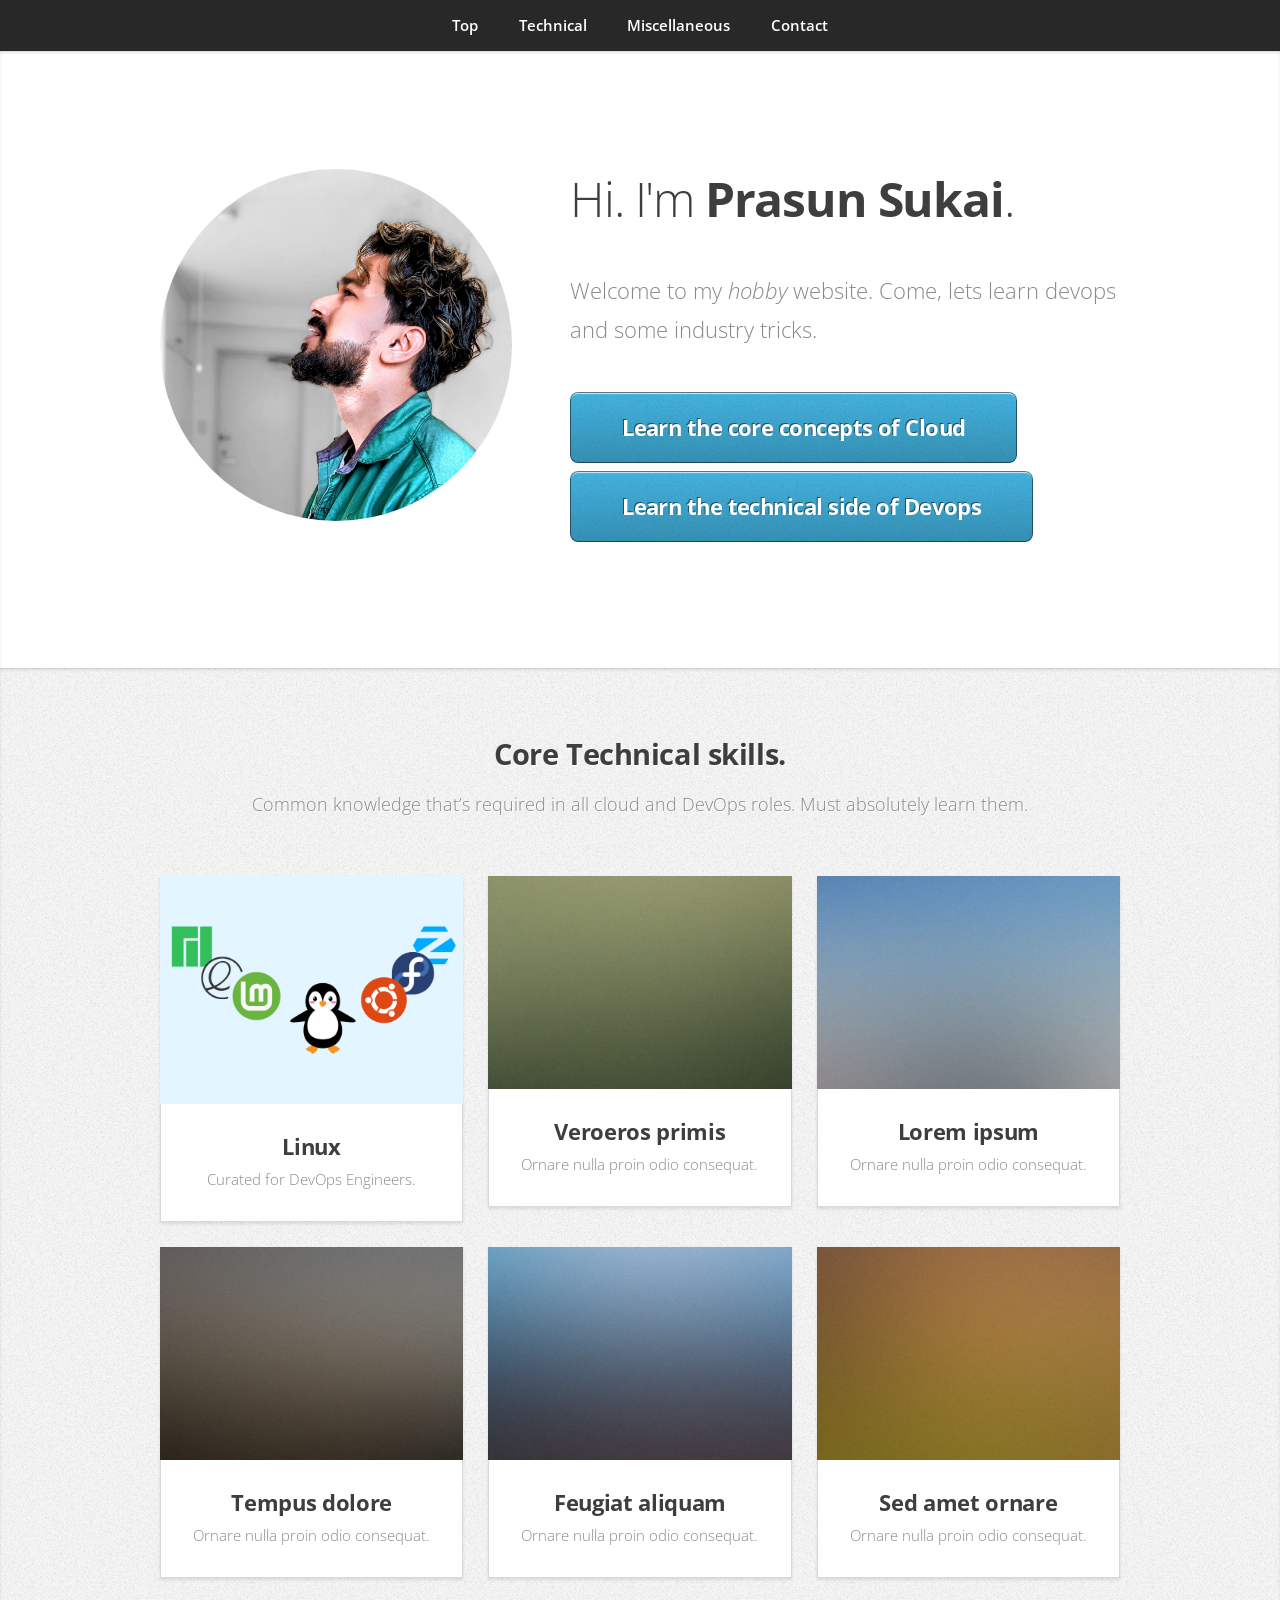
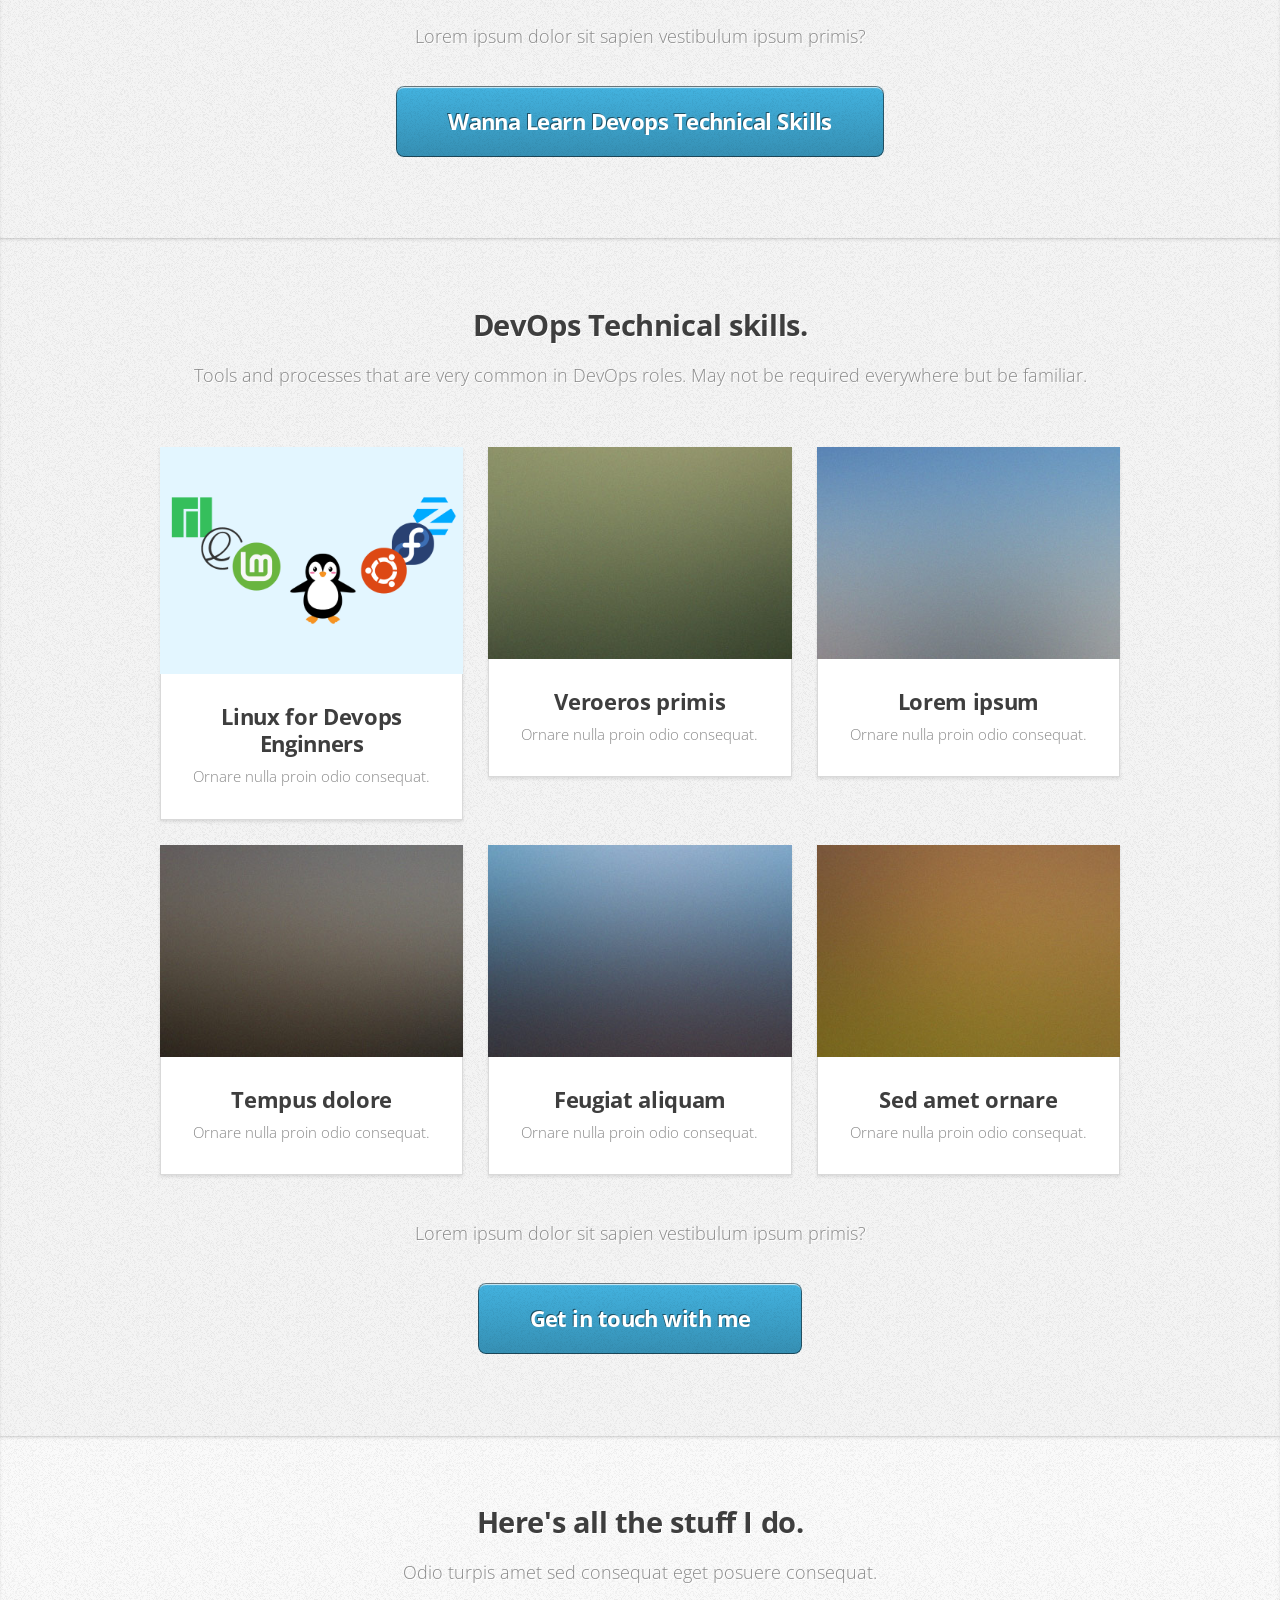
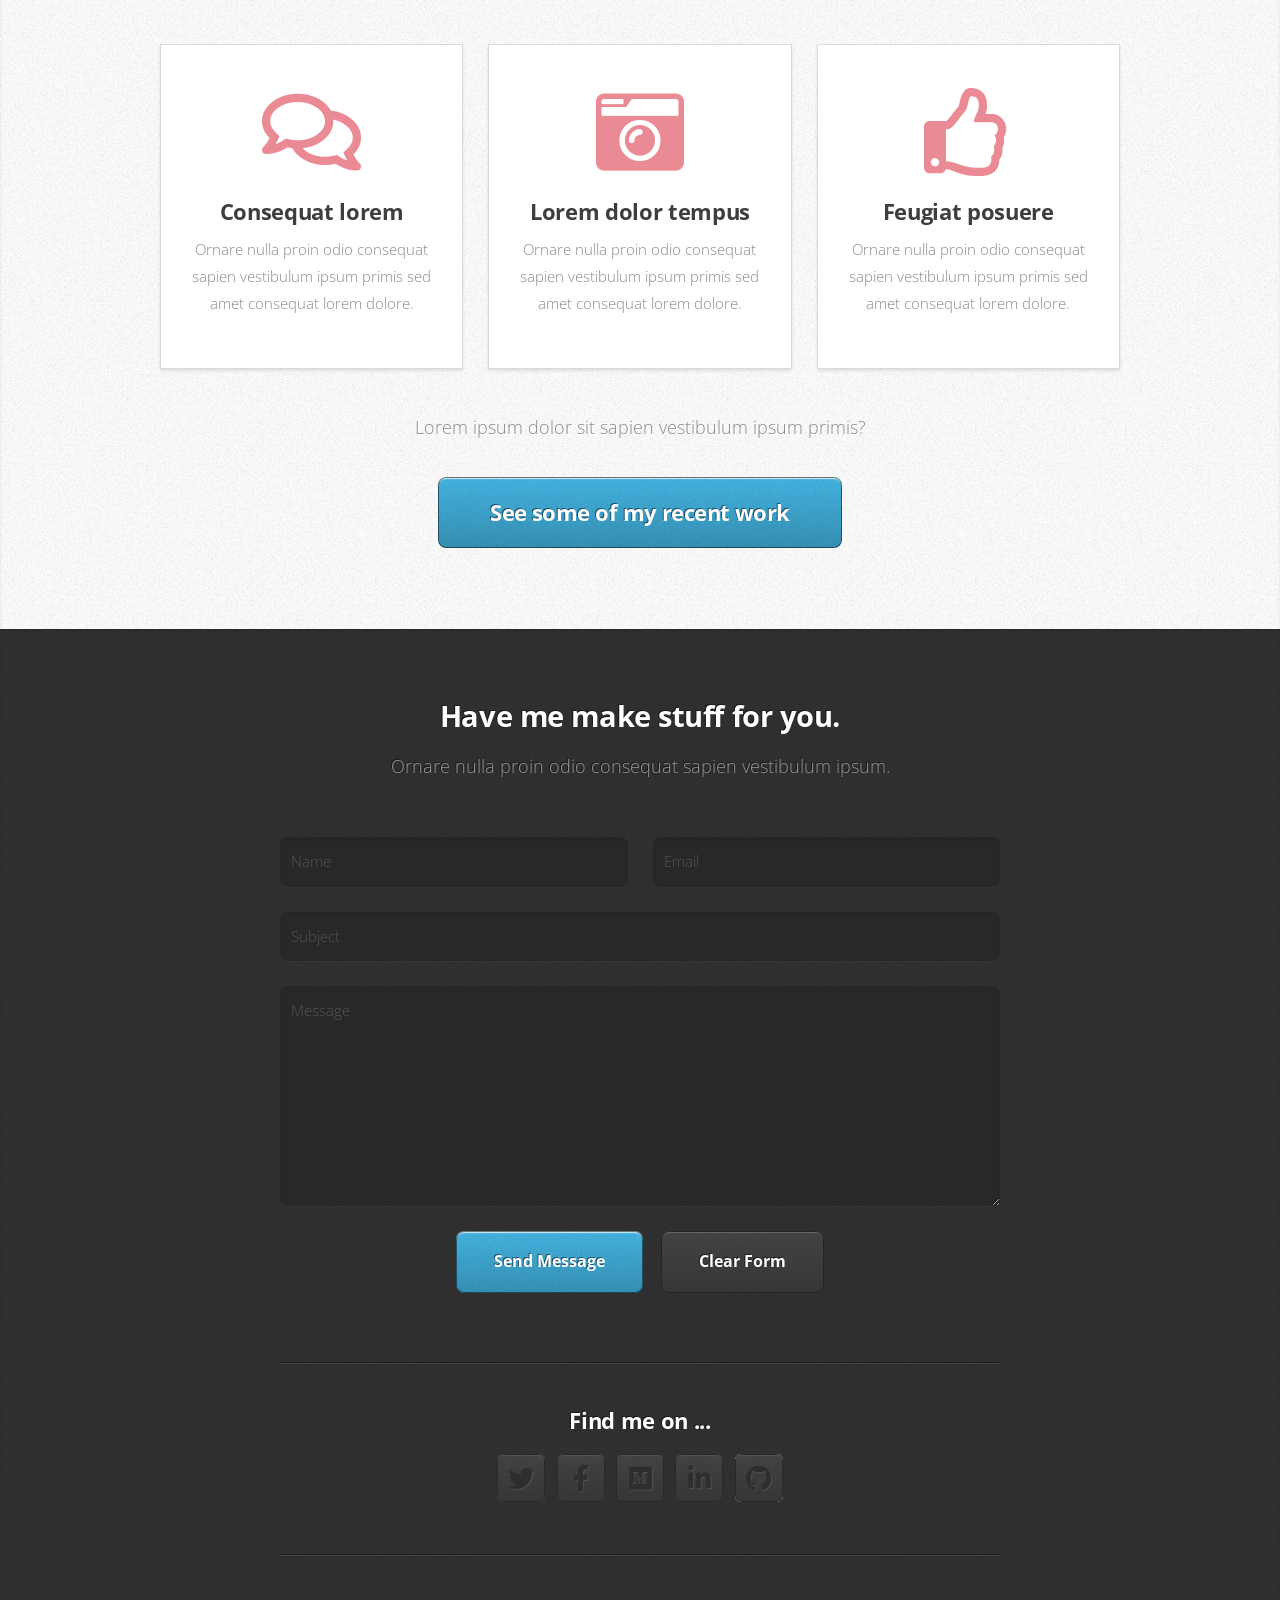
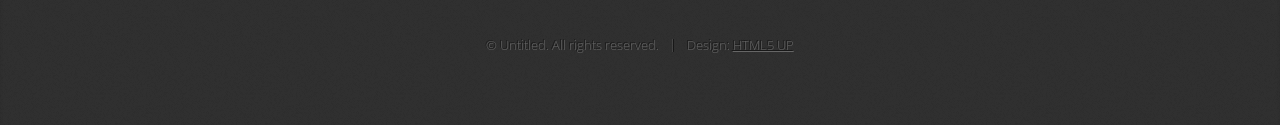
==== index.html @ 879fe2f7 "link" ====
<!DOCTYPE HTML>
<html>
	<head>
		<title>Mini Portfolio of Prasun</title>
		<meta charset="utf-8" />
		<meta name="viewport" content="width=device-width, initial-scale=1, user-scalable=no" />
		<link rel="stylesheet" href="assets/css/main.css" />
	</head>
	<body class="is-preload">

		<!-- Nav -->
			<nav id="nav">
				<ul class="container">
					<li><a href="#top">Top</a></li>
					<li><a href="#Core Concepts">Technical</a></li>
					<li><a href="#Miscellenous">Miscellaneous</a></li>
					<li><a href="#Contact">Contact</a></li>
				</ul>
			</nav>

		<!-- Home -->
			<article id="top" class="wrapper style1">
				<div class="container">
					<div class="row">
						<div class="col-4 col-5-large col-12-medium">
							<span class="image fit"><img src="./images/Prasun.jpeg" alt="" /></span>
						</div>
						<div class="col-8 col-7-large col-12-medium">
							<header>
								<h1>Hi. I'm <strong>Prasun Sukai</strong>.</h1>
							</header>
							<p>Welcome to my <i> hobby </i> website. Come, lets learn devops and some industry tricks. </p>
							<a href="#Core Concepts" class="button large scrolly">Learn the core concepts of Cloud</a>
							<a href="#Devops" class="button large scrolly">Learn the technical side of Devops</a>
						</div>
					</div>
				</div>
			</article>

		<!-- Core Concepts -->
			<article id="Core Concepts" class="wrapper style3">
				<div class="container">
					<header>
						<h2>Core Technical skills.</h2>
						<p>Common knowledge that’s required in all cloud and DevOps roles. Must absolutely learn them. </p>
					</header>
					<div class="row">
						<div class="col-4 col-6-medium col-12-small">
							<article class="box style2">
								<a href="#" class="image featured"><img src="images/linux.png" alt="" /></a>
								<h3><a href="linux1.html">Linux</a></h3>
								<p>Curated for DevOps Engineers.</p>
							</article>
						</div>
						<div class="col-4 col-6-medium col-12-small">
							<article class="box style2">
								<a href="#" class="image featured"><img src="images/pic02.jpg" alt="" /></a>
								<h3><a href="#">Veroeros primis</a></h3>
								<p>Ornare nulla proin odio consequat.</p>
							</article>
						</div>
						<div class="col-4 col-6-medium col-12-small">
							<article class="box style2">
								<a href="#" class="image featured"><img src="images/pic03.jpg" alt="" /></a>
								<h3><a href="#">Lorem ipsum</a></h3>
								<p>Ornare nulla proin odio consequat.</p>
							</article>
						</div>
						<div class="col-4 col-6-medium col-12-small">
							<article class="box style2">
								<a href="#" class="image featured"><img src="images/pic04.jpg" alt="" /></a>
								<h3><a href="#">Tempus dolore</a></h3>
								<p>Ornare nulla proin odio consequat.</p>
							</article>
						</div>
						<div class="col-4 col-6-medium col-12-small">
							<article class="box style2">
								<a href="#" class="image featured"><img src="images/pic05.jpg" alt="" /></a>
								<h3><a href="#">Feugiat aliquam</a></h3>
								<p>Ornare nulla proin odio consequat.</p>
							</article>
						</div>
						<div class="col-4 col-6-medium col-12-small">
							<article class="box style2">
								<a href="#" class="image featured"><img src="images/pic06.jpg" alt="" /></a>
								<h3><a href="#">Sed amet ornare</a></h3>
								<p>Ornare nulla proin odio consequat.</p>
							</article>
						</div>
					</div>
					<footer>
						<p>Lorem ipsum dolor sit sapien vestibulum ipsum primis?</p>
						<a href="#Devops" class="button large scrolly">Wanna Learn Devops Technical Skills</a>
					</footer>
				</div>
			</article>


		<!-- Devops -->
			<article id="Devops" class="wrapper style3">
				<div class="container">
					<header>
						<h2>DevOps Technical skills.</h2>
						<p>Tools and processes that are very common in DevOps roles. May not be required everywhere but be familiar.</p>
					</header>
					<div class="row">
						<div class="col-4 col-6-medium col-12-small">
							<article class="box style2">
								<a href="#" class="image featured"><img src="images/linux.png" alt="" /></a>
								<h3><a href="./linux.html">Linux for Devops Enginners</a></h3>
								<p>Ornare nulla proin odio consequat.</p>
							</article>
						</div>
						<div class="col-4 col-6-medium col-12-small">
							<article class="box style2">
								<a href="#" class="image featured"><img src="images/pic02.jpg" alt="" /></a>
								<h3><a href="#">Veroeros primis</a></h3>
								<p>Ornare nulla proin odio consequat.</p>
							</article>
						</div>
						<div class="col-4 col-6-medium col-12-small">
							<article class="box style2">
								<a href="#" class="image featured"><img src="images/pic03.jpg" alt="" /></a>
								<h3><a href="#">Lorem ipsum</a></h3>
								<p>Ornare nulla proin odio consequat.</p>
							</article>
						</div>
						<div class="col-4 col-6-medium col-12-small">
							<article class="box style2">
								<a href="#" class="image featured"><img src="images/pic04.jpg" alt="" /></a>
								<h3><a href="#">Tempus dolore</a></h3>
								<p>Ornare nulla proin odio consequat.</p>
							</article>
						</div>
						<div class="col-4 col-6-medium col-12-small">
							<article class="box style2">
								<a href="#" class="image featured"><img src="images/pic05.jpg" alt="" /></a>
								<h3><a href="#">Feugiat aliquam</a></h3>
								<p>Ornare nulla proin odio consequat.</p>
							</article>
						</div>
						<div class="col-4 col-6-medium col-12-small">
							<article class="box style2">
								<a href="#" class="image featured"><img src="images/pic06.jpg" alt="" /></a>
								<h3><a href="#">Sed amet ornare</a></h3>
								<p>Ornare nulla proin odio consequat.</p>
							</article>
						</div>
					</div>
					<footer>
						<p>Lorem ipsum dolor sit sapien vestibulum ipsum primis?</p>
						<a href="#contact" class="button large scrolly">Get in touch with me</a>
					</footer>
				</div>
			</article>


		<!-- Work -->
			<article id="work" class="wrapper style2">
				<div class="container">
					<header>
						<h2>Here's all the stuff I do.</h2>
						<p>Odio turpis amet sed consequat eget posuere consequat.</p>
					</header>
					<div class="row aln-center">
						<div class="col-4 col-6-medium col-12-small">
							<section class="box style1">
								<span class="icon featured fa-comments"></span>
								<h3>Consequat lorem</h3>
								<p>Ornare nulla proin odio consequat sapien vestibulum ipsum primis sed amet consequat lorem dolore.</p>
							</section>
						</div>
						<div class="col-4 col-6-medium col-12-small">
							<section class="box style1">
								<span class="icon solid featured fa-camera-retro"></span>
								<h3>Lorem dolor tempus</h3>
								<p>Ornare nulla proin odio consequat sapien vestibulum ipsum primis sed amet consequat lorem dolore.</p>
							</section>
						</div>
						<div class="col-4 col-6-medium col-12-small">
							<section class="box style1">
								<span class="icon featured fa-thumbs-up"></span>
								<h3>Feugiat posuere</h3>
								<p>Ornare nulla proin odio consequat sapien vestibulum ipsum primis sed amet consequat lorem dolore.</p>
							</section>
						</div>
					</div>
					<footer>
						<p>Lorem ipsum dolor sit sapien vestibulum ipsum primis?</p>
						<a href="#portfolio" class="button large scrolly">See some of my recent work</a>
					</footer>
				</div>
			</article>

		<!-- Contact -->
			<article id="contact" class="wrapper style4">
				<div class="container medium">
					<header>
						<h2>Have me make stuff for you.</h2>
						<p>Ornare nulla proin odio consequat sapien vestibulum ipsum.</p>
					</header>
					<div class="row">
						<div class="col-12">
							<form method="post" action="#">
								<div class="row">
									<div class="col-6 col-12-small">
										<input type="text" name="name" id="name" placeholder="Name" />
									</div>
									<div class="col-6 col-12-small">
										<input type="text" name="email" id="email" placeholder="Email" />
									</div>
									<div class="col-12">
										<input type="text" name="subject" id="subject" placeholder="Subject" />
									</div>
									<div class="col-12">
										<textarea name="message" id="message" placeholder="Message"></textarea>
									</div>
									<div class="col-12">
										<ul class="actions">
											<li><input type="submit" value="Send Message" /></li>
											<li><input type="reset" value="Clear Form" class="alt" /></li>
										</ul>
									</div>
								</div>
							</form>
						</div>
						<div class="col-12">
							<hr />
							<h3>Find me on ...</h3>
							<ul class="social">
								<li><a href="#" class="icon brands fa-twitter"><span class="label">Twitter</span></a></li>
								<li><a href="#" class="icon brands fa-facebook-f"><span class="label">Facebook</span></a></li>
								<li><a href="https://prasunsukai.medium.com/" class="icon brands fa-medium"><span class="label">Dribbble</span></a></li>
								<li><a href="https://www.linkedin.com/in/prasun-sukai/" class="icon brands fa-linkedin-in"><span class="label">LinkedIn</span></a></li>
								<li><a href="https://github.com/Prasunsk" class="icon brands fa-github"><span class="label">Github</span></a></li>
								<!--
								<li><a href="#" class="icon solid fa-rss"><span>RSS</span></a></li>
								<li><a href="#" class="icon brands fa-instagram"><span>Instagram</span></a></li>
								<li><a href="#" class="icon brands fa-foursquare"><span>Foursquare</span></a></li>
								<li><a href="#" class="icon brands fa-skype"><span>Skype</span></a></li>
								<li><a href="#" class="icon brands fa-soundcloud"><span>Soundcloud</span></a></li>
								<li><a href="#" class="icon brands fa-youtube"><span>YouTube</span></a></li>
								<li><a href="#" class="icon brands fa-blogger"><span>Blogger</span></a></li>
								<li><a href="#" class="icon brands fa-flickr"><span>Flickr</span></a></li>
								<li><a href="#" class="icon brands fa-vimeo"><span>Vimeo</span></a></li>
								-->
							</ul>
							<hr />
						</div>
					</div>
					<footer>
						<ul id="copyright">
							<li>&copy; Untitled. All rights reserved.</li><li>Design: <a href="http://html5up.net">HTML5 UP</a></li>
						</ul>
					</footer>
				</div>
			</article>

		<!-- Scripts -->
			<script src="assets/js/jquery.min.js"></script>
			<script src="assets/js/jquery.scrolly.min.js"></script>
			<script src="assets/js/browser.min.js"></script>
			<script src="assets/js/breakpoints.min.js"></script>
			<script src="assets/js/util.js"></script>
			<script src="assets/js/main.js"></script>

	</body>
</html>
---- assets/css/main.css ----
@import url("https://fonts.googleapis.com/css?family=Open+Sans:300,300italic,600,600italic,700");
@import url("fontawesome-all.min.css");

/*
	Miniport by HTML5 UP
	html5up.net | @ajlkn
	Free for personal and commercial use under the CCA 3.0 license (html5up.net/license)
*/

html, body, div, span, applet, object,
iframe, h1, h2, h3, h4, h5, h6, p, blockquote,
pre, a, abbr, acronym, address, big, cite,
code, del, dfn, em, img, ins, kbd, q, s, samp,
small, strike, strong, sub, sup, tt, var, b,
u, i, center, dl, dt, dd, ol, ul, li, fieldset,
form, label, legend, table, caption, tbody,
tfoot, thead, tr, th, td, article, aside,
canvas, details, embed, figure, figcaption,
footer, header, hgroup, menu, nav, output, ruby,
section, summary, time, mark, audio, video {
	margin: 0;
	padding: 0;
	border: 0;
	font-size: 100%;
	font: inherit;
	vertical-align: baseline;}

article, aside, details, figcaption, figure,
footer, header, hgroup, menu, nav, section {
	display: block;}

body {
	line-height: 1;
}

ol, ul {
	list-style: none;
}

blockquote, q {
	quotes: none;
}

	blockquote:before, blockquote:after, q:before, q:after {
		content: '';
		content: none;
	}

table {
	border-collapse: collapse;
	border-spacing: 0;
}

body {
	-webkit-text-size-adjust: none;
}

mark {
	background-color: transparent;
	color: inherit;
}

input::-moz-focus-inner {
	border: 0;
	padding: 0;
}

input, select, textarea {
	-moz-appearance: none;
	-webkit-appearance: none;
	-ms-appearance: none;
	appearance: none;
}

/* Basic */

	html {
		box-sizing: border-box;
	}

	*, *:before, *:after {
		box-sizing: inherit;
	}

	body {
		padding-top: 3.5em;
	}

		body.is-preload *, body.is-preload *:before, body.is-preload *:after {
			-moz-animation: none !important;
			-webkit-animation: none !important;
			-ms-animation: none !important;
			animation: none !important;
			-moz-transition: none !important;
			-webkit-transition: none !important;
			-ms-transition: none !important;
			transition: none !important;
		}

	body, input, textarea, select {
		font-family: 'Open Sans', sans-serif;
		line-height: 1.85em;
		color: #888;
		font-weight: 300;
		font-size: 13pt;
	}

	a {
		-moz-transition: color .2s ease-in-out;
		-webkit-transition: color .2s ease-in-out;
		-ms-transition: color .2s ease-in-out;
		transition: color .2s ease-in-out;
		color: #43B3E0;
		text-decoration: underline;
	}

		a:hover {
			color: #43bff0 !important;
		}

		a img {
			border: 0;
		}

	b, strong {
		font-weight: 600;
		color: #3e3e3e;
	}

	i, em {
		font-style: italic;
	}

	sub {
		position: relative;
		top: 0.5em;
		font-size: 0.8em;
	}

	sup {
		position: relative;
		top: -0.5em;
		font-size: 0.8em;
	}

	blockquote {
		border-left: solid 0.75em #eee;
		padding: 1em 0 1em 1.5em;
		font-style: italic;
	}

	h1, h2, h3, h4, h5, h6 {
		color: #3e3e3e;
		margin: 0 0 0.75em 0;
	}

	h1 a, h2 a, h3 a, h4 a, h5 a, h6 a {
		text-decoration: none;
		color: inherit;
	}

	h2, h3, h4, h5, h6 {
		font-weight: 700;
	}

	h1 {
		font-size: 3.25em;
		letter-spacing: -0.025em;
		font-weight: 300;
	}

		h1 strong {
			font-weight: 700;
		}

	h2 {
		font-size: 2em;
		letter-spacing: -0.015em;
	}

	h3 {
		font-size: 1.5em;
		letter-spacing: -0.015em;
	}

	em, i {
		font-style: italic;
	}

	br.clear {
		clear: both;
	}

	hr {
		border: 0;
		border-top: solid 1px #444;
		border-top-color: rgba(0, 0, 0, 0.35);
		box-shadow: 0px 1px 0px 0px rgba(255, 255, 255, 0.1);
		height: 1px;
		margin: 3em 0;
	}

	p, ul, ol, dl, table {
		margin-bottom: 2em;
	}

	header {
		margin: 0 0 3em 0;
	}

		header > p {
			font-size: 1.25em;
			margin: 0;
		}

	footer {
		margin: 3em 0 0 0;
	}

		footer > p {
			font-size: 1.25em;
		}

/* Container */

	.container {
		margin: 0 auto;
		max-width: calc(100% - 50px);
		width: 1200px;
	}

		.container.medium {
			width: 900px;
		}

		@media screen and (max-width: 1680px) {

			.container {
				width: 1200px;
			}

				.container.medium {
					width: 900px;
				}

		}

		@media screen and (max-width: 1280px) {

			.container {
				width: 960px;
			}

				.container.medium {
					width: 720px;
				}

		}

		@media screen and (max-width: 980px) {

			.container {
				width: 100%;
			}

				.container.medium {
					width: 75%;
				}

		}

		@media screen and (max-width: 736px) {

			.container {
				width: 100%;
				max-width: calc(100% - 30px);
			}

				.container.medium {
					width: 100%;
				}

		}

/* Row */

	.row {
		display: flex;
		flex-wrap: wrap;
		box-sizing: border-box;
		align-items: stretch;
	}

		.row > * {
			box-sizing: border-box;
		}

		.row.gtr-uniform > * > :last-child {
			margin-bottom: 0;
		}

		.row.aln-left {
			justify-content: flex-start;
		}

		.row.aln-center {
			justify-content: center;
		}

		.row.aln-right {
			justify-content: flex-end;
		}

		.row.aln-top {
			align-items: flex-start;
		}

		.row.aln-middle {
			align-items: center;
		}

		.row.aln-bottom {
			align-items: flex-end;
		}

		.row > .imp {
			order: -1;
		}

		.row > .col-1 {
			width: 8.33333%;
		}

		.row > .off-1 {
			margin-left: 8.33333%;
		}

		.row > .col-2 {
			width: 16.66667%;
		}

		.row > .off-2 {
			margin-left: 16.66667%;
		}

		.row > .col-3 {
			width: 25%;
		}

		.row > .off-3 {
			margin-left: 25%;
		}

		.row > .col-4 {
			width: 33.33333%;
		}

		.row > .off-4 {
			margin-left: 33.33333%;
		}

		.row > .col-5 {
			width: 41.66667%;
		}

		.row > .off-5 {
			margin-left: 41.66667%;
		}

		.row > .col-6 {
			width: 50%;
		}

		.row > .off-6 {
			margin-left: 50%;
		}

		.row > .col-7 {
			width: 58.33333%;
		}

		.row > .off-7 {
			margin-left: 58.33333%;
		}

		.row > .col-8 {
			width: 66.66667%;
		}

		.row > .off-8 {
			margin-left: 66.66667%;
		}

		.row > .col-9 {
			width: 75%;
		}

		.row > .off-9 {
			margin-left: 75%;
		}

		.row > .col-10 {
			width: 83.33333%;
		}

		.row > .off-10 {
			margin-left: 83.33333%;
		}

		.row > .col-11 {
			width: 91.66667%;
		}

		.row > .off-11 {
			margin-left: 91.66667%;
		}

		.row > .col-12 {
			width: 100%;
		}

		.row > .off-12 {
			margin-left: 100%;
		}

		.row.gtr-0 {
			margin-top: 0px;
			margin-left: 0px;
		}

			.row.gtr-0 > * {
				padding: 0px 0 0 0px;
			}

			.row.gtr-0.gtr-uniform {
				margin-top: 0px;
			}

				.row.gtr-0.gtr-uniform > * {
					padding-top: 0px;
				}

		.row.gtr-25 {
			margin-top: -6.25px;
			margin-left: -6.25px;
		}

			.row.gtr-25 > * {
				padding: 6.25px 0 0 6.25px;
			}

			.row.gtr-25.gtr-uniform {
				margin-top: -6.25px;
			}

				.row.gtr-25.gtr-uniform > * {
					padding-top: 6.25px;
				}

		.row.gtr-50 {
			margin-top: -12.5px;
			margin-left: -12.5px;
		}

			.row.gtr-50 > * {
				padding: 12.5px 0 0 12.5px;
			}

			.row.gtr-50.gtr-uniform {
				margin-top: -12.5px;
			}

				.row.gtr-50.gtr-uniform > * {
					padding-top: 12.5px;
				}

		.row {
			margin-top: -25px;
			margin-left: -25px;
		}

			.row > * {
				padding: 25px 0 0 25px;
			}

			.row.gtr-uniform {
				margin-top: -25px;
			}

				.row.gtr-uniform > * {
					padding-top: 25px;
				}

		.row.gtr-150 {
			margin-top: -37.5px;
			margin-left: -37.5px;
		}

			.row.gtr-150 > * {
				padding: 37.5px 0 0 37.5px;
			}

			.row.gtr-150.gtr-uniform {
				margin-top: -37.5px;
			}

				.row.gtr-150.gtr-uniform > * {
					padding-top: 37.5px;
				}

		.row.gtr-200 {
			margin-top: -50px;
			margin-left: -50px;
		}

			.row.gtr-200 > * {
				padding: 50px 0 0 50px;
			}

			.row.gtr-200.gtr-uniform {
				margin-top: -50px;
			}

				.row.gtr-200.gtr-uniform > * {
					padding-top: 50px;
				}

		@media screen and (max-width: 1680px) {

			.row {
				display: flex;
				flex-wrap: wrap;
				box-sizing: border-box;
				align-items: stretch;
			}

				.row > * {
					box-sizing: border-box;
				}

				.row.gtr-uniform > * > :last-child {
					margin-bottom: 0;
				}

				.row.aln-left {
					justify-content: flex-start;
				}

				.row.aln-center {
					justify-content: center;
				}

				.row.aln-right {
					justify-content: flex-end;
				}

				.row.aln-top {
					align-items: flex-start;
				}

				.row.aln-middle {
					align-items: center;
				}

				.row.aln-bottom {
					align-items: flex-end;
				}

				.row > .imp-xlarge {
					order: -1;
				}

				.row > .col-1-xlarge {
					width: 8.33333%;
				}

				.row > .off-1-xlarge {
					margin-left: 8.33333%;
				}

				.row > .col-2-xlarge {
					width: 16.66667%;
				}

				.row > .off-2-xlarge {
					margin-left: 16.66667%;
				}

				.row > .col-3-xlarge {
					width: 25%;
				}

				.row > .off-3-xlarge {
					margin-left: 25%;
				}

				.row > .col-4-xlarge {
					width: 33.33333%;
				}

				.row > .off-4-xlarge {
					margin-left: 33.33333%;
				}

				.row > .col-5-xlarge {
					width: 41.66667%;
				}

				.row > .off-5-xlarge {
					margin-left: 41.66667%;
				}

				.row > .col-6-xlarge {
					width: 50%;
				}

				.row > .off-6-xlarge {
					margin-left: 50%;
				}

				.row > .col-7-xlarge {
					width: 58.33333%;
				}

				.row > .off-7-xlarge {
					margin-left: 58.33333%;
				}

				.row > .col-8-xlarge {
					width: 66.66667%;
				}

				.row > .off-8-xlarge {
					margin-left: 66.66667%;
				}

				.row > .col-9-xlarge {
					width: 75%;
				}

				.row > .off-9-xlarge {
					margin-left: 75%;
				}

				.row > .col-10-xlarge {
					width: 83.33333%;
				}

				.row > .off-10-xlarge {
					margin-left: 83.33333%;
				}

				.row > .col-11-xlarge {
					width: 91.66667%;
				}

				.row > .off-11-xlarge {
					margin-left: 91.66667%;
				}

				.row > .col-12-xlarge {
					width: 100%;
				}

				.row > .off-12-xlarge {
					margin-left: 100%;
				}

				.row.gtr-0 {
					margin-top: 0px;
					margin-left: 0px;
				}

					.row.gtr-0 > * {
						padding: 0px 0 0 0px;
					}

					.row.gtr-0.gtr-uniform {
						margin-top: 0px;
					}

						.row.gtr-0.gtr-uniform > * {
							padding-top: 0px;
						}

				.row.gtr-25 {
					margin-top: -6.25px;
					margin-left: -6.25px;
				}

					.row.gtr-25 > * {
						padding: 6.25px 0 0 6.25px;
					}

					.row.gtr-25.gtr-uniform {
						margin-top: -6.25px;
					}

						.row.gtr-25.gtr-uniform > * {
							padding-top: 6.25px;
						}

				.row.gtr-50 {
					margin-top: -12.5px;
					margin-left: -12.5px;
				}

					.row.gtr-50 > * {
						padding: 12.5px 0 0 12.5px;
					}

					.row.gtr-50.gtr-uniform {
						margin-top: -12.5px;
					}

						.row.gtr-50.gtr-uniform > * {
							padding-top: 12.5px;
						}

				.row {
					margin-top: -25px;
					margin-left: -25px;
				}

					.row > * {
						padding: 25px 0 0 25px;
					}

					.row.gtr-uniform {
						margin-top: -25px;
					}

						.row.gtr-uniform > * {
							padding-top: 25px;
						}

				.row.gtr-150 {
					margin-top: -37.5px;
					margin-left: -37.5px;
				}

					.row.gtr-150 > * {
						padding: 37.5px 0 0 37.5px;
					}

					.row.gtr-150.gtr-uniform {
						margin-top: -37.5px;
					}

						.row.gtr-150.gtr-uniform > * {
							padding-top: 37.5px;
						}

				.row.gtr-200 {
					margin-top: -50px;
					margin-left: -50px;
				}

					.row.gtr-200 > * {
						padding: 50px 0 0 50px;
					}

					.row.gtr-200.gtr-uniform {
						margin-top: -50px;
					}

						.row.gtr-200.gtr-uniform > * {
							padding-top: 50px;
						}

		}

		@media screen and (max-width: 1280px) {

			.row {
				display: flex;
				flex-wrap: wrap;
				box-sizing: border-box;
				align-items: stretch;
			}

				.row > * {
					box-sizing: border-box;
				}

				.row.gtr-uniform > * > :last-child {
					margin-bottom: 0;
				}

				.row.aln-left {
					justify-content: flex-start;
				}

				.row.aln-center {
					justify-content: center;
				}

				.row.aln-right {
					justify-content: flex-end;
				}

				.row.aln-top {
					align-items: flex-start;
				}

				.row.aln-middle {
					align-items: center;
				}

				.row.aln-bottom {
					align-items: flex-end;
				}

				.row > .imp-large {
					order: -1;
				}

				.row > .col-1-large {
					width: 8.33333%;
				}

				.row > .off-1-large {
					margin-left: 8.33333%;
				}

				.row > .col-2-large {
					width: 16.66667%;
				}

				.row > .off-2-large {
					margin-left: 16.66667%;
				}

				.row > .col-3-large {
					width: 25%;
				}

				.row > .off-3-large {
					margin-left: 25%;
				}

				.row > .col-4-large {
					width: 33.33333%;
				}

				.row > .off-4-large {
					margin-left: 33.33333%;
				}

				.row > .col-5-large {
					width: 41.66667%;
				}

				.row > .off-5-large {
					margin-left: 41.66667%;
				}

				.row > .col-6-large {
					width: 50%;
				}

				.row > .off-6-large {
					margin-left: 50%;
				}

				.row > .col-7-large {
					width: 58.33333%;
				}

				.row > .off-7-large {
					margin-left: 58.33333%;
				}

				.row > .col-8-large {
					width: 66.66667%;
				}

				.row > .off-8-large {
					margin-left: 66.66667%;
				}

				.row > .col-9-large {
					width: 75%;
				}

				.row > .off-9-large {
					margin-left: 75%;
				}

				.row > .col-10-large {
					width: 83.33333%;
				}

				.row > .off-10-large {
					margin-left: 83.33333%;
				}

				.row > .col-11-large {
					width: 91.66667%;
				}

				.row > .off-11-large {
					margin-left: 91.66667%;
				}

				.row > .col-12-large {
					width: 100%;
				}

				.row > .off-12-large {
					margin-left: 100%;
				}

				.row.gtr-0 {
					margin-top: 0px;
					margin-left: 0px;
				}

					.row.gtr-0 > * {
						padding: 0px 0 0 0px;
					}

					.row.gtr-0.gtr-uniform {
						margin-top: 0px;
					}

						.row.gtr-0.gtr-uniform > * {
							padding-top: 0px;
						}

				.row.gtr-25 {
					margin-top: -6.25px;
					margin-left: -6.25px;
				}

					.row.gtr-25 > * {
						padding: 6.25px 0 0 6.25px;
					}

					.row.gtr-25.gtr-uniform {
						margin-top: -6.25px;
					}

						.row.gtr-25.gtr-uniform > * {
							padding-top: 6.25px;
						}

				.row.gtr-50 {
					margin-top: -12.5px;
					margin-left: -12.5px;
				}

					.row.gtr-50 > * {
						padding: 12.5px 0 0 12.5px;
					}

					.row.gtr-50.gtr-uniform {
						margin-top: -12.5px;
					}

						.row.gtr-50.gtr-uniform > * {
							padding-top: 12.5px;
						}

				.row {
					margin-top: -25px;
					margin-left: -25px;
				}

					.row > * {
						padding: 25px 0 0 25px;
					}

					.row.gtr-uniform {
						margin-top: -25px;
					}

						.row.gtr-uniform > * {
							padding-top: 25px;
						}

				.row.gtr-150 {
					margin-top: -37.5px;
					margin-left: -37.5px;
				}

					.row.gtr-150 > * {
						padding: 37.5px 0 0 37.5px;
					}

					.row.gtr-150.gtr-uniform {
						margin-top: -37.5px;
					}

						.row.gtr-150.gtr-uniform > * {
							padding-top: 37.5px;
						}

				.row.gtr-200 {
					margin-top: -50px;
					margin-left: -50px;
				}

					.row.gtr-200 > * {
						padding: 50px 0 0 50px;
					}

					.row.gtr-200.gtr-uniform {
						margin-top: -50px;
					}

						.row.gtr-200.gtr-uniform > * {
							padding-top: 50px;
						}

		}

		@media screen and (max-width: 980px) {

			.row {
				display: flex;
				flex-wrap: wrap;
				box-sizing: border-box;
				align-items: stretch;
			}

				.row > * {
					box-sizing: border-box;
				}

				.row.gtr-uniform > * > :last-child {
					margin-bottom: 0;
				}

				.row.aln-left {
					justify-content: flex-start;
				}

				.row.aln-center {
					justify-content: center;
				}

				.row.aln-right {
					justify-content: flex-end;
				}

				.row.aln-top {
					align-items: flex-start;
				}

				.row.aln-middle {
					align-items: center;
				}

				.row.aln-bottom {
					align-items: flex-end;
				}

				.row > .imp-medium {
					order: -1;
				}

				.row > .col-1-medium {
					width: 8.33333%;
				}

				.row > .off-1-medium {
					margin-left: 8.33333%;
				}

				.row > .col-2-medium {
					width: 16.66667%;
				}

				.row > .off-2-medium {
					margin-left: 16.66667%;
				}

				.row > .col-3-medium {
					width: 25%;
				}

				.row > .off-3-medium {
					margin-left: 25%;
				}

				.row > .col-4-medium {
					width: 33.33333%;
				}

				.row > .off-4-medium {
					margin-left: 33.33333%;
				}

				.row > .col-5-medium {
					width: 41.66667%;
				}

				.row > .off-5-medium {
					margin-left: 41.66667%;
				}

				.row > .col-6-medium {
					width: 50%;
				}

				.row > .off-6-medium {
					margin-left: 50%;
				}

				.row > .col-7-medium {
					width: 58.33333%;
				}

				.row > .off-7-medium {
					margin-left: 58.33333%;
				}

				.row > .col-8-medium {
					width: 66.66667%;
				}

				.row > .off-8-medium {
					margin-left: 66.66667%;
				}

				.row > .col-9-medium {
					width: 75%;
				}

				.row > .off-9-medium {
					margin-left: 75%;
				}

				.row > .col-10-medium {
					width: 83.33333%;
				}

				.row > .off-10-medium {
					margin-left: 83.33333%;
				}

				.row > .col-11-medium {
					width: 91.66667%;
				}

				.row > .off-11-medium {
					margin-left: 91.66667%;
				}

				.row > .col-12-medium {
					width: 100%;
				}

				.row > .off-12-medium {
					margin-left: 100%;
				}

				.row.gtr-0 {
					margin-top: 0px;
					margin-left: 0px;
				}

					.row.gtr-0 > * {
						padding: 0px 0 0 0px;
					}

					.row.gtr-0.gtr-uniform {
						margin-top: 0px;
					}

						.row.gtr-0.gtr-uniform > * {
							padding-top: 0px;
						}

				.row.gtr-25 {
					margin-top: -6.25px;
					margin-left: -6.25px;
				}

					.row.gtr-25 > * {
						padding: 6.25px 0 0 6.25px;
					}

					.row.gtr-25.gtr-uniform {
						margin-top: -6.25px;
					}

						.row.gtr-25.gtr-uniform > * {
							padding-top: 6.25px;
						}

				.row.gtr-50 {
					margin-top: -12.5px;
					margin-left: -12.5px;
				}

					.row.gtr-50 > * {
						padding: 12.5px 0 0 12.5px;
					}

					.row.gtr-50.gtr-uniform {
						margin-top: -12.5px;
					}

						.row.gtr-50.gtr-uniform > * {
							padding-top: 12.5px;
						}

				.row {
					margin-top: -25px;
					margin-left: -25px;
				}

					.row > * {
						padding: 25px 0 0 25px;
					}

					.row.gtr-uniform {
						margin-top: -25px;
					}

						.row.gtr-uniform > * {
							padding-top: 25px;
						}

				.row.gtr-150 {
					margin-top: -37.5px;
					margin-left: -37.5px;
				}

					.row.gtr-150 > * {
						padding: 37.5px 0 0 37.5px;
					}

					.row.gtr-150.gtr-uniform {
						margin-top: -37.5px;
					}

						.row.gtr-150.gtr-uniform > * {
							padding-top: 37.5px;
						}

				.row.gtr-200 {
					margin-top: -50px;
					margin-left: -50px;
				}

					.row.gtr-200 > * {
						padding: 50px 0 0 50px;
					}

					.row.gtr-200.gtr-uniform {
						margin-top: -50px;
					}

						.row.gtr-200.gtr-uniform > * {
							padding-top: 50px;
						}

		}

		@media screen and (max-width: 736px) {

			.row {
				display: flex;
				flex-wrap: wrap;
				box-sizing: border-box;
				align-items: stretch;
			}

				.row > * {
					box-sizing: border-box;
				}

				.row.gtr-uniform > * > :last-child {
					margin-bottom: 0;
				}

				.row.aln-left {
					justify-content: flex-start;
				}

				.row.aln-center {
					justify-content: center;
				}

				.row.aln-right {
					justify-content: flex-end;
				}

				.row.aln-top {
					align-items: flex-start;
				}

				.row.aln-middle {
					align-items: center;
				}

				.row.aln-bottom {
					align-items: flex-end;
				}

				.row > .imp-small {
					order: -1;
				}

				.row > .col-1-small {
					width: 8.33333%;
				}

				.row > .off-1-small {
					margin-left: 8.33333%;
				}

				.row > .col-2-small {
					width: 16.66667%;
				}

				.row > .off-2-small {
					margin-left: 16.66667%;
				}

				.row > .col-3-small {
					width: 25%;
				}

				.row > .off-3-small {
					margin-left: 25%;
				}

				.row > .col-4-small {
					width: 33.33333%;
				}

				.row > .off-4-small {
					margin-left: 33.33333%;
				}

				.row > .col-5-small {
					width: 41.66667%;
				}

				.row > .off-5-small {
					margin-left: 41.66667%;
				}

				.row > .col-6-small {
					width: 50%;
				}

				.row > .off-6-small {
					margin-left: 50%;
				}

				.row > .col-7-small {
					width: 58.33333%;
				}

				.row > .off-7-small {
					margin-left: 58.33333%;
				}

				.row > .col-8-small {
					width: 66.66667%;
				}

				.row > .off-8-small {
					margin-left: 66.66667%;
				}

				.row > .col-9-small {
					width: 75%;
				}

				.row > .off-9-small {
					margin-left: 75%;
				}

				.row > .col-10-small {
					width: 83.33333%;
				}

				.row > .off-10-small {
					margin-left: 83.33333%;
				}

				.row > .col-11-small {
					width: 91.66667%;
				}

				.row > .off-11-small {
					margin-left: 91.66667%;
				}

				.row > .col-12-small {
					width: 100%;
				}

				.row > .off-12-small {
					margin-left: 100%;
				}

				.row.gtr-0 {
					margin-top: 0px;
					margin-left: 0px;
				}

					.row.gtr-0 > * {
						padding: 0px 0 0 0px;
					}

					.row.gtr-0.gtr-uniform {
						margin-top: 0px;
					}

						.row.gtr-0.gtr-uniform > * {
							padding-top: 0px;
						}

				.row.gtr-25 {
					margin-top: -3.75px;
					margin-left: -3.75px;
				}

					.row.gtr-25 > * {
						padding: 3.75px 0 0 3.75px;
					}

					.row.gtr-25.gtr-uniform {
						margin-top: -3.75px;
					}

						.row.gtr-25.gtr-uniform > * {
							padding-top: 3.75px;
						}

				.row.gtr-50 {
					margin-top: -7.5px;
					margin-left: -7.5px;
				}

					.row.gtr-50 > * {
						padding: 7.5px 0 0 7.5px;
					}

					.row.gtr-50.gtr-uniform {
						margin-top: -7.5px;
					}

						.row.gtr-50.gtr-uniform > * {
							padding-top: 7.5px;
						}

				.row {
					margin-top: -15px;
					margin-left: -15px;
				}

					.row > * {
						padding: 15px 0 0 15px;
					}

					.row.gtr-uniform {
						margin-top: -15px;
					}

						.row.gtr-uniform > * {
							padding-top: 15px;
						}

				.row.gtr-150 {
					margin-top: -22.5px;
					margin-left: -22.5px;
				}

					.row.gtr-150 > * {
						padding: 22.5px 0 0 22.5px;
					}

					.row.gtr-150.gtr-uniform {
						margin-top: -22.5px;
					}

						.row.gtr-150.gtr-uniform > * {
							padding-top: 22.5px;
						}

				.row.gtr-200 {
					margin-top: -30px;
					margin-left: -30px;
				}

					.row.gtr-200 > * {
						padding: 30px 0 0 30px;
					}

					.row.gtr-200.gtr-uniform {
						margin-top: -30px;
					}

						.row.gtr-200.gtr-uniform > * {
							padding-top: 30px;
						}

		}

/* Form */

	form label {
		color: #3e3e3e;
		font-weight: 700;
		display: block;
		margin: 0 0 0.5em 0;
	}

	form input[type=text],
	form input[type=email],
	form input[type=password],
	form select,
	form textarea {
		-moz-transition: background .2s ease-in-out, box-shadow .2s ease-in-out;
		-webkit-transition: background .2s ease-in-out, box-shadow .2s ease-in-out;
		-ms-transition: background .2s ease-in-out, box-shadow .2s ease-in-out;
		transition: background .2s ease-in-out, box-shadow .2s ease-in-out;
		-webkit-appearance: none;
		display: block;
		border: 0;
		padding: 0.75em;
		font-size: 1em;
		border-radius: 8px;
		border: solid 1px #ddd;
		background: #fff;
		color: #bbb;
		box-shadow: inset 0px 2px 3px 1px rgba(0, 0, 0, 0.05), 0px 1px 0px 0px rgba(255, 255, 255, 0.025);
		width: 100%;
	}

		form input[type=text]:focus,
		form input[type=email]:focus,
		form input[type=password]:focus,
		form select:focus,
		form textarea:focus {
			background: #fafafa;
			box-shadow: inset 0px 2px 5px 0px rgba(0, 0, 0, 0.05), 0px 1px 0px 0px rgba(255, 255, 255, 0.025), inset 0px 0px 2px 1px #43bff0;
		}

	form textarea {
		height: 15em;
	}

	form .actions:last-child {
		margin-bottom: 0;
	}

	form ::-webkit-input-placeholder {
		color: #555 !important;
	}

	form :-moz-placeholder {
		color: #555 !important;
	}

	form ::-moz-placeholder {
		color: #555 !important;
	}

	form :-ms-input-placeholder {
		color: #555 !important;
	}

	form ::-moz-focus-inner {
		border: 0;
	}

/* Tables */

	table {
		width: 100%;
	}

		table.default {
			width: 100%;
		}

			table.default tr {
				border-top: solid 1px #eee;
			}

				table.default tr:first-child {
					border-top: 0;
				}

			table.default td {
				padding: 0.5em 1em 0.5em 1em;
			}

			table.default th {
				text-align: left;
				padding: 0.5em 1em 0.5em 1em;
				font-weight: 600;
				margin: 0 0 1em 0;
			}

			table.default thead {
				background: #4f4f4f;
				color: #fff;
			}

/* Section/Article */

	section, article {
		margin-bottom: 3em;
	}

	section > :last-child,
	article > :last-child,
	section:last-child,
	article:last-child {
		margin-bottom: 0;
	}

/* Image */

	.image {
		display: inline-block;
		position: relative;
	}

		.image img {
			display: block;
			width: 100%;
		}

		.image.fit {
			display: block;
			width: 100%;
		}

		.image.featured {
			display: block;
			width: 100%;
			margin: 0 0 2em 0;
		}

		.image.left {
			float: left;
			margin: 0 2em 2em 0;
		}

		.image.centered {
			display: block;
			margin: 0 0 2em 0;
		}

			.image.centered img {
				margin: 0 auto;
				width: auto;
			}

/* Button */

	input[type="button"],
	input[type="submit"],
	input[type="reset"],
	button,
	.button {
		background-image: url("images/bg.png"), -moz-linear-gradient(top, rgba(0, 0, 0, 0), rgba(0, 0, 0, 0.2));
		background-image: url("images/bg.png"), -webkit-linear-gradient(top, rgba(0, 0, 0, 0), rgba(0, 0, 0, 0.2));
		background-image: url("images/bg.png"), -ms-linear-gradient(top, rgba(0, 0, 0, 0), rgba(0, 0, 0, 0.2));
		background-image: url("images/bg.png"), linear-gradient(top, rgba(0, 0, 0, 0), rgba(0, 0, 0, 0.2));
		-moz-transition: background-color .2s ease-in-out;
		-webkit-transition: background-color .2s ease-in-out;
		-ms-transition: background-color .2s ease-in-out;
		transition: background-color .2s ease-in-out;
		-webkit-appearance: none;
		position: relative;
		display: inline-block;
		color: #fff !important;
		text-decoration: none;
		font-weight: 700;
		border: 0;
		outline: 0;
		cursor: pointer;
		border-radius: 8px;
		text-shadow: -1px -1px 0.5px rgba(0, 0, 0, 0.5);
		overflow: hidden;
		box-shadow: inset 0px 0px 0px 1px rgba(0, 0, 0, 0.5), inset 0px 2px 1px 0px rgba(255, 255, 255, 0.75);
		background-color: #43B3E0;
		padding: 1em 2.35em 1em 2.35em;
		font-size: 1.1em;
		max-width: 24em;
	}

		input[type="button"]:hover,
		input[type="submit"]:hover,
		input[type="reset"]:hover,
		button:hover,
		.button:hover {
			background-color: #43bff0;
			color: #fff !important;
		}

		input[type="button"]:active,
		input[type="submit"]:active,
		input[type="reset"]:active,
		button:active,
		.button:active {
			background-color: #3BA8D3;
			top: 1px;
		}

		input[type="button"].large,
		input[type="submit"].large,
		input[type="reset"].large,
		button.large,
		.button.large {
			font-size: 1.5em;
			letter-spacing: -0.025em;
		}

		input[type="button"].alt,
		input[type="submit"].alt,
		input[type="reset"].alt,
		button.alt,
		.button.alt {
			background-color: #444;
			box-shadow: inset 0px 0px 0px 1px #242424, inset 0px 2px 1px 0px rgba(255, 255, 255, 0.2);
		}

			input[type="button"].alt:hover,
			input[type="submit"].alt:hover,
			input[type="reset"].alt:hover,
			button.alt:hover,
			.button.alt:hover {
				background-color: #4f4f4f;
				color: #fff !important;
			}

			input[type="button"].alt:active,
			input[type="submit"].alt:active,
			input[type="reset"].alt:active,
			button.alt:active,
			.button.alt:active {
				background-color: #3f3f3f;
			}

/* List */

	ul {
		list-style: disc;
		padding-left: 1em;
	}

		ul li {
			padding-left: 0.5em;
		}

	ol {
		list-style: decimal;
		padding-left: 1.25em;
	}

		ol li {
			padding-left: 0.25em;
		}

/* Social */

	ul.social {
		cursor: default;
		margin: 0;
		list-style: none;
		padding-left: 0;
	}

		ul.social li {
			position: relative;
			display: inline-block;
			margin: 0.25em;
			top: 0;
			padding-left: 0;
		}

			ul.social li a {
				-moz-transition: top .2s ease-in-out;
				-webkit-transition: top .2s ease-in-out;
				-ms-transition: top .2s ease-in-out;
				transition: top .2s ease-in-out;
				display: block;
				width: 48px;
				height: 48px;
				border-radius: 6px;
				top: 0;
				position: relative;
			}

				ul.social li a:before {
					background-image: url("images/bg.png"), -moz-linear-gradient(top, rgba(0, 0, 0, 0), rgba(0, 0, 0, 0.2));
					background-image: url("images/bg.png"), -webkit-linear-gradient(top, rgba(0, 0, 0, 0), rgba(0, 0, 0, 0.2));
					background-image: url("images/bg.png"), -ms-linear-gradient(top, rgba(0, 0, 0, 0), rgba(0, 0, 0, 0.2));
					background-image: url("images/bg.png"), linear-gradient(top, rgba(0, 0, 0, 0), rgba(0, 0, 0, 0.2));
					-moz-transition: background-color .2s ease-in-out;
					-webkit-transition: background-color .2s ease-in-out;
					-ms-transition: background-color .2s ease-in-out;
					transition: background-color .2s ease-in-out;
					background-color: #444;
					border-radius: 6px;
					box-shadow: inset 0px 0px 0px 1px #282828, inset 0px 2px 1px 0px rgba(255, 255, 255, 0.1);
					color: #2E2E2E !important;
					display: block;
					font-size: 26px;
					height: 48px;
					line-height: 48px;
					text-align: center;
					outline: 0;
					overflow: hidden;
					text-shadow: 1px 1px 0px rgba(255, 255, 255, 0.1);
					width: 48px;
				}

				ul.social li a.fa-twitter {
					background-color: #2DAAE4;
				}

				ul.social li a.fa-facebook-f {
					background-color: #3C5A98;
				}

				ul.social li a.fa-dribbble {
					background-color: #C4376B;
				}

				ul.social li a.fa-linkedin-in {
					background-color: #006599;
				}

				ul.social li a.fa-tumblr {
					background-color: #51718A;
				}

				ul.social li a.fa-google-plus {
					background-color: #DA2713;
				}

				ul.social li a.fa-github {
					background-color: #FAFAFA;
				}

				ul.social li a.fa-rss {
					background-color: #F2600B;
				}

				ul.social li a.fa-instagram {
					background-color: #E0D7C8;
				}

				ul.social li a.fa-foursquare {
					background-color: #39A3D4;
				}

				ul.social li a.fa-skype {
					background-color: #10BEF1;
				}

				ul.social li a.fa-soundcloud {
					background-color: #FE5419;
				}

				ul.social li a.fa-youtube {
					background-color: #BF2E25;
				}

				ul.social li a.fa-blogger {
					background-color: #FF6501;
				}

				ul.social li a.fa-flickr {
					background-color: #0062DB;
				}

				ul.social li a.fa-vimeo {
					background-color: #4C8AB0;
				}

				ul.social li a:hover {
					top: -5px;
				}

					ul.social li a:hover:before {
						background-color: transparent;
					}

/* Actions */

	ul.actions {
		list-style: none;
		padding-left: 0;
	}

		ul.actions li {
			display: inline-block;
			margin: 0 0 0 1em;
			padding-left: 0;
		}

			ul.actions li:first-child {
				margin-left: 0;
			}

/* Box */

	.box {
		background: #fff;
		box-shadow: inset 0px 0px 0px 1px rgba(0, 0, 0, 0.15), 0px 2px 3px 0px rgba(0, 0, 0, 0.1);
		text-align: center;
		padding: 2em;
	}

		.box.style1 {
			padding: 3em 2em 3.5em 2em;
		}

			.box.style1 h3 {
				margin-bottom: 0.5em;
			}

		.box.style2 h3 {
			margin-bottom: 0.25em;
		}

		.box.style2 .image {
			position: relative;
			left: 2em;
			top: 2em;
			margin: -4em 0 4em -4em;
			width: auto;
		}

/* Icons */

	.icon {
		text-decoration: none;
		text-decoration: none;
	}

		.icon:before {
			-moz-osx-font-smoothing: grayscale;
			-webkit-font-smoothing: antialiased;
			display: inline-block;
			font-style: normal;
			font-variant: normal;
			text-rendering: auto;
			line-height: 1;
			text-transform: none !important;
			font-family: 'Font Awesome 5 Free';
			font-weight: 400;
		}

		.icon:before {
			font-size: 1.25em;
		}

		.icon > .label {
			display: none;
		}

		.icon.solid:before {
			font-weight: 900;
		}

		.icon.brands:before {
			font-family: 'Font Awesome 5 Brands';
		}

		.icon.featured {
			color: #EA8A95;
			display: block;
			margin: 0 0 1.5em 0;
			cursor: default;
		}

			.icon.featured:before {
				font-size: 6em;
			}

/* Wrappers */

	.wrapper {
		background-image: url("images/bg.png");
		box-shadow: inset 0px 1px 0px 0px rgba(0, 0, 0, 0.05), inset 0px 2px 3px 0px rgba(0, 0, 0, 0.1);
		padding: 8em 0 8em 0;
		text-align: center;
	}

		.wrapper.style1 {
			background-image: none;
			background-color: #fff;
		}

		.wrapper.style2 {
			background-color: #fafafa;
			text-shadow: 1px 1px 0px #fff;
		}

		.wrapper.style3 {
			background-color: #f4f4f4;
			text-shadow: 1px 1px 0px #fff;
		}

		.wrapper.style4 {
			background-color: #303030;
			color: #999;
			text-shadow: -1px -1px 0px #181818;
		}

			.wrapper.style4 h1, .wrapper.style4 h2, .wrapper.style4 h3, .wrapper.style4 h4, .wrapper.style4 h5, .wrapper.style4 h6 {
				color: #fff;
			}

			.wrapper.style4 form input[type=text],
			.wrapper.style4 form input[type=password],
			.wrapper.style4 form select,
			.wrapper.style4 form textarea {
				border: none;
				background: #282828;
			}

				.wrapper.style4 form input[type=text]:focus,
				.wrapper.style4 form input[type=password]:focus,
				.wrapper.style4 form select:focus,
				.wrapper.style4 form textarea:focus {
					background: #252525;
				}

/* Nav */

	#nav {
		background-color: #282828;
		text-align: center;
		position: fixed;
		left: 0;
		top: 0;
		width: 100%;
		z-index: 10000;
		cursor: default;
		height: 3.5em;
		line-height: 3.5em;
	}

		#nav ul {
			margin-bottom: 0;
			list-style: none;
			padding-left: 0;
		}

		#nav li {
			display: inline-block;
			padding-left: 0;
		}

		#nav a {
			-moz-transition: background-color .2s ease-in-out;
			-webkit-transition: background-color .2s ease-in-out;
			-ms-transition: background-color .2s ease-in-out;
			transition: background-color .2s ease-in-out;
			position: relative;
			display: block;
			color: #fff;
			text-decoration: none;
			outline: 0;
			font-weight: 600;
			border-radius: 8px;
			color: #fff;
			height: 2.5em;
			line-height: 2.5em;
			padding: 0 1.25em;
		}

			#nav a:hover {
				color: #fff !important;
				background: #383838;
			}

			#nav a.active {
				background: #484848;
			}

				#nav a.active:before {
					content: '';
					display: block;
					position: absolute;
					bottom: -0.6em;
					left: 50%;
					margin-left: -0.75em;
					border-left: solid 0.75em transparent;
					border-right: solid 0.75em transparent;
					border-top: solid 0.6em #282828;
				}

/* Articles */

	body > article {
		margin-bottom: 0;
	}

	#top {
		padding: 10em 0 10em 0;
		text-align: left;
	}

		#top .image {
			border-radius: 100%;
			width: 20em;
			height: 20em;
			margin: 0;
		}

			#top .image img {
				border-radius: 100%;
			}

		#top h1 {
			margin-top: 0.35em;
		}

		#top p {
			font-size: 1.5em;
			line-height: 1.75em;
		}

			#top p a {
				color: inherit;
			}

	#contact footer {
		font-size: 0.9em;
	}

/* Copyright */

	#copyright {
		color: #666;
		font-size: 1em;
		line-height: 1em;
		list-style: none;
		padding-left: 0;
		margin-bottom: 0;
	}

		#copyright li {
			display: inline-block;
			border-left: solid 1px rgba(0, 0, 0, 0.5);
			box-shadow: -1px 0px 0px 0px rgba(255, 255, 255, 0.1);
			padding: 0 0 0 1em;
			margin: 0 0 0 1em;
		}

			#copyright li:first-child {
				border: 0;
				box-shadow: none;
				padding-left: 0;
				margin-left: 0;
			}

		#copyright a {
			-moz-transition: color .2s ease-in-out;
			-webkit-transition: color .2s ease-in-out;
			-ms-transition: color .2s ease-in-out;
			transition: color .2s ease-in-out;
			color: inherit;
		}

			#copyright a:hover {
				color: #777;
			}

/* Large */

	@media screen and (max-width: 1280px) {

		/* Basic */

			body {
				font-size: 11pt;
			}

			input, textarea, select {
				font-size: 11pt;
			}

			header {
				margin: 0 0 4em 0;
			}

		/* Wrappers */

			.wrapper {
				padding: 5em 0 5em 0;
				text-align: center;
			}

				.wrapper.style4 .row-special {
					margin: 2em 0 0 0;
					padding: 2em 0 2em 0;
				}

		/* Articles */

			#top {
				padding: 8em 0;
			}

				#top .image {
					width: 24em;
					height: 24em;
					margin: 0;
				}

	}

/* Medium */

	@media screen and (max-width: 980px) {

		/* Articles */

			#top {
				text-align: center;
				padding: 5em 0;
			}

				#top .image {
					margin: 0 auto 2em auto;
				}

	}

/* Small */

	@media screen and (max-width: 736px) {

		/* Basic */

			body {
				padding-top: 44px;
			}

			body, input, textarea, select {
				line-height: 1.75em;
				font-size: 10pt;
				letter-spacing: 0;
			}

			h1, h2, h3, h4, h5, h6 {
				font-size: 1.25em;
				margin: 0 0 0.4em 0;
			}

			h1 {
				font-size: 2.25em;
				line-height: 1.25em;
			}

			header {
				margin: 0 0 2em 0;
			}

				header > p {
					font-size: 1.25em;
				}

			footer {
				margin: 2.5em 0 0 0;
			}

				footer > p {
					font-size: 1.25em;
				}

			hr {
				margin: 1.5em 0 2em 0;
			}

		/* Section/Article */

			section, article {
				clear: both;
			}

		/* Button */

			input[type="button"],
			input[type="submit"],
			input[type="reset"],
			button,
			.button {
				text-align: center;
				font-size: 1.2em;
				width: 100%;
				padding: 1em 0 1em 0;
			}

				input[type="button"].large,
				input[type="submit"].large,
				input[type="reset"].large,
				button.large,
				.button.large {
					font-size: 1.2em;
					letter-spacing: 0;
				}

		/* Social */

			ul.social {
				padding: 1em 0.5em 0 0.5em;
			}

				ul.social li {
					margin: 0.5em 0.5em 0.5em 0.5em;
				}

					ul.social li a {
						top: 0 !important;
					}

						ul.social li a:before {
							background-color: transparent !important;
						}

		/* Actions */

			ul.actions {
				margin: 0;
			}

				ul.actions li {
					display: block;
					margin: 15px 0 0 0;
				}

					ul.actions li:first-child {
						margin-top: 0;
					}

		/* Box */

			.box {
				padding: 30px 20px 30px 20px;
				margin: 0 0 20px 0 !important;
			}

				.box h3 {
					margin-bottom: 0.25em;
				}

				.box .image.centered {
					margin-bottom: 1em;
				}

				.box .image.featured {
					position: relative;
					left: 20px;
					top: 20px;
					margin: -50px 0 50px -40px;
					width: auto;
				}

				.box.style1 {
					max-width: 32em;
					margin-left: auto !important;
					margin-right: auto !important;
				}

				.box.style2 {
					max-width: 32em;
					margin-left: auto !important;
					margin-right: auto !important;
				}

		/* Wrappers */

			.wrapper {
				padding: 3em 0;
				text-align: center;
			}

		/* Nav */

			#nav {
				height: 44px;
				line-height: 44px;
			}

				#nav a {
					padding: 0 0.75em;
					height: inherit;
					line-height: inherit;
					border-radius: 0;
				}

					#nav a:hover {
						background-color: transparent;
					}

		/* Articles */

			#top {
				padding: 3em 0;
			}

				#top .image {
					width: 15em;
					height: 15em;
					margin-bottom: 0;
				}

				#top p {
					font-size: 1em;
				}

			#contact footer {
				margin: 0;
			}

		/* Copyright */

			#copyright {
				font-size: 1em;
				margin: 0;
			}

				#copyright li {
					display: block;
					margin: 1em 0 0 0;
					padding: 0;
					box-shadow: none;
					border-left: 0;
				}

					#copyright li:first-child {
						margin-top: 0;
					}

	}
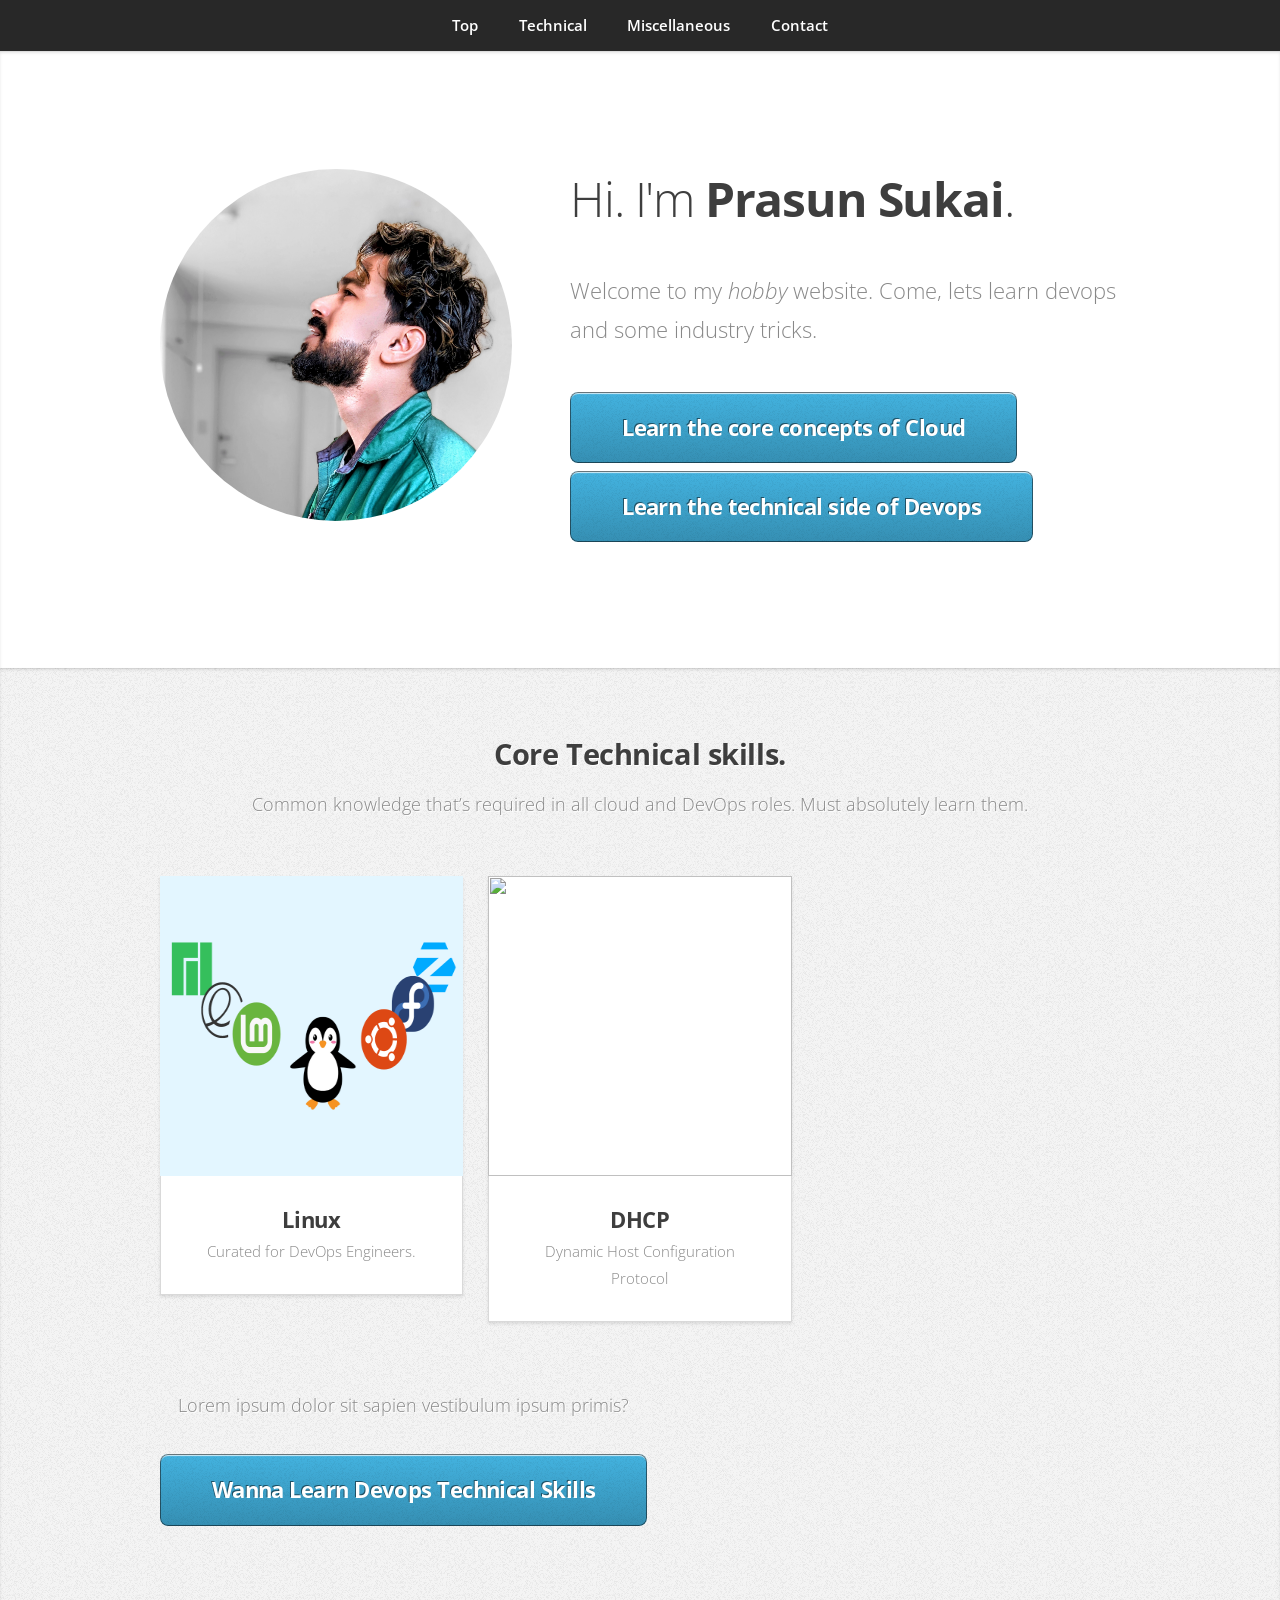
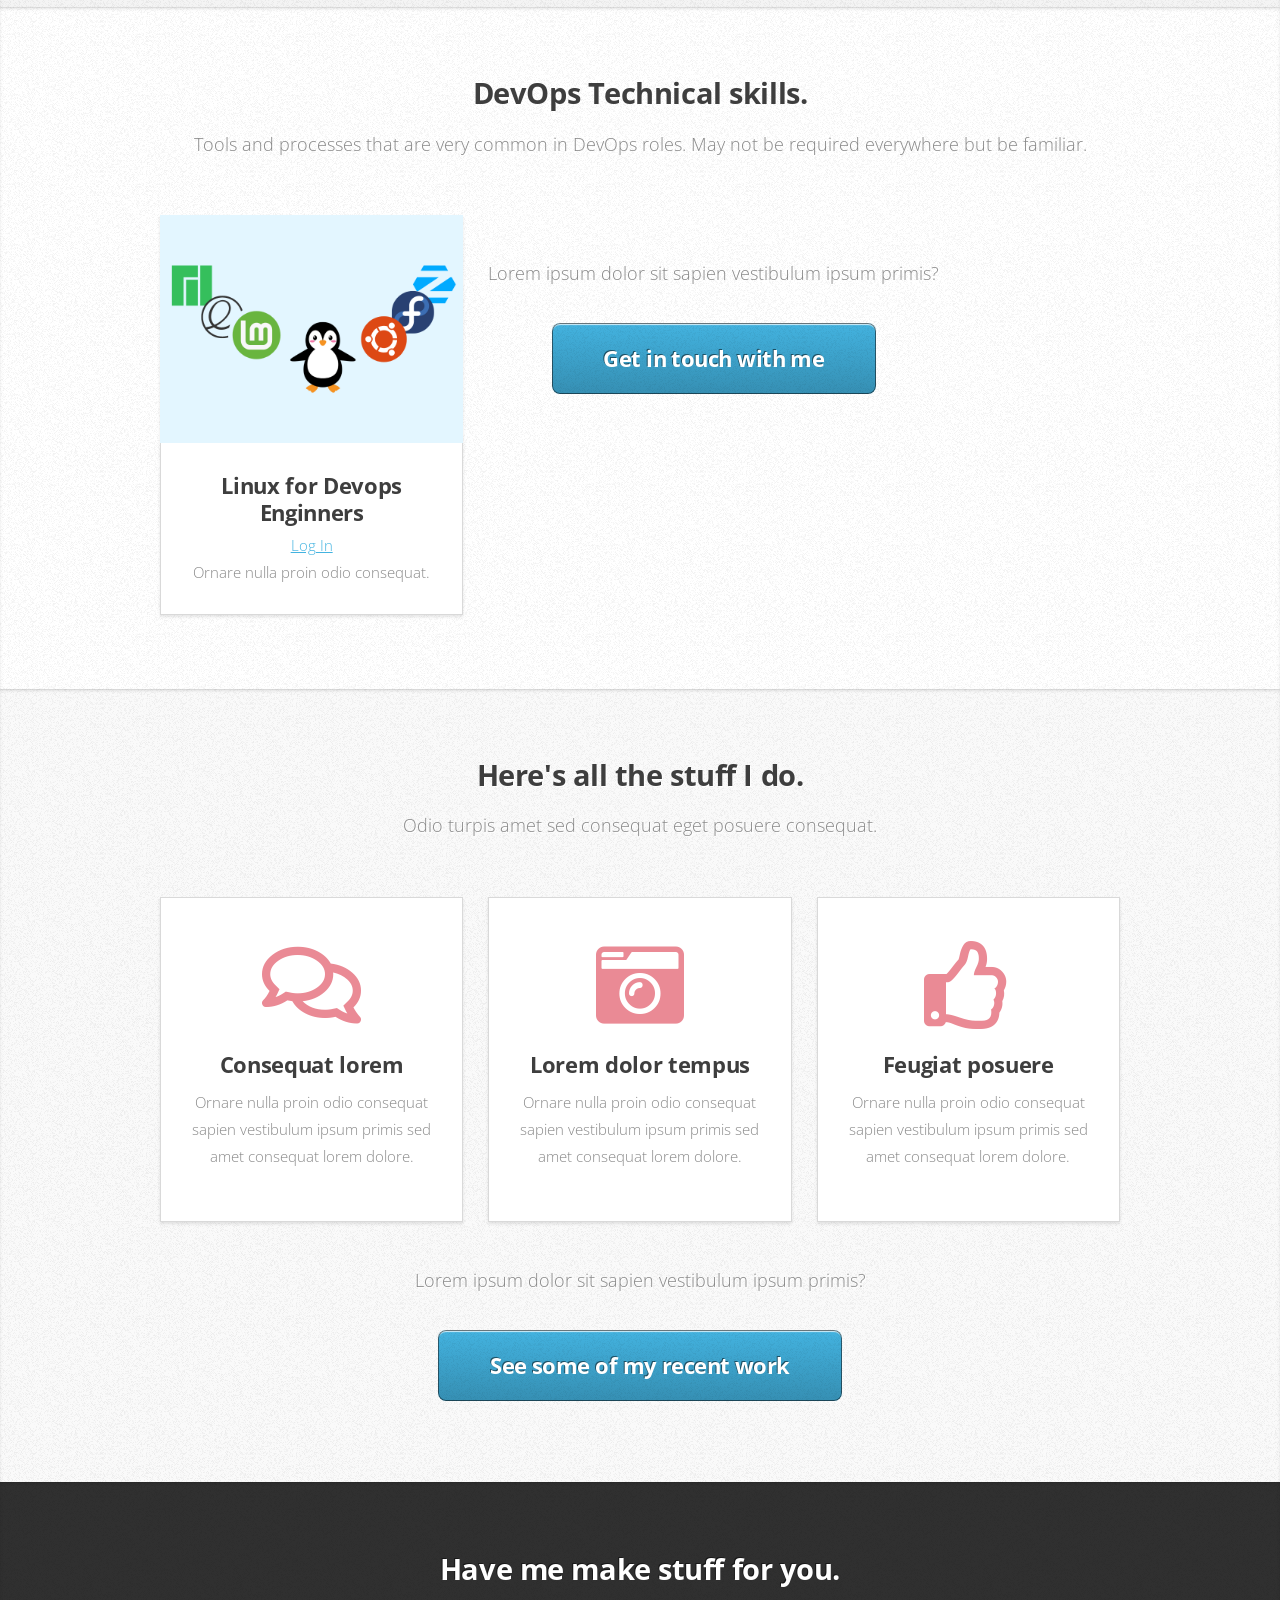
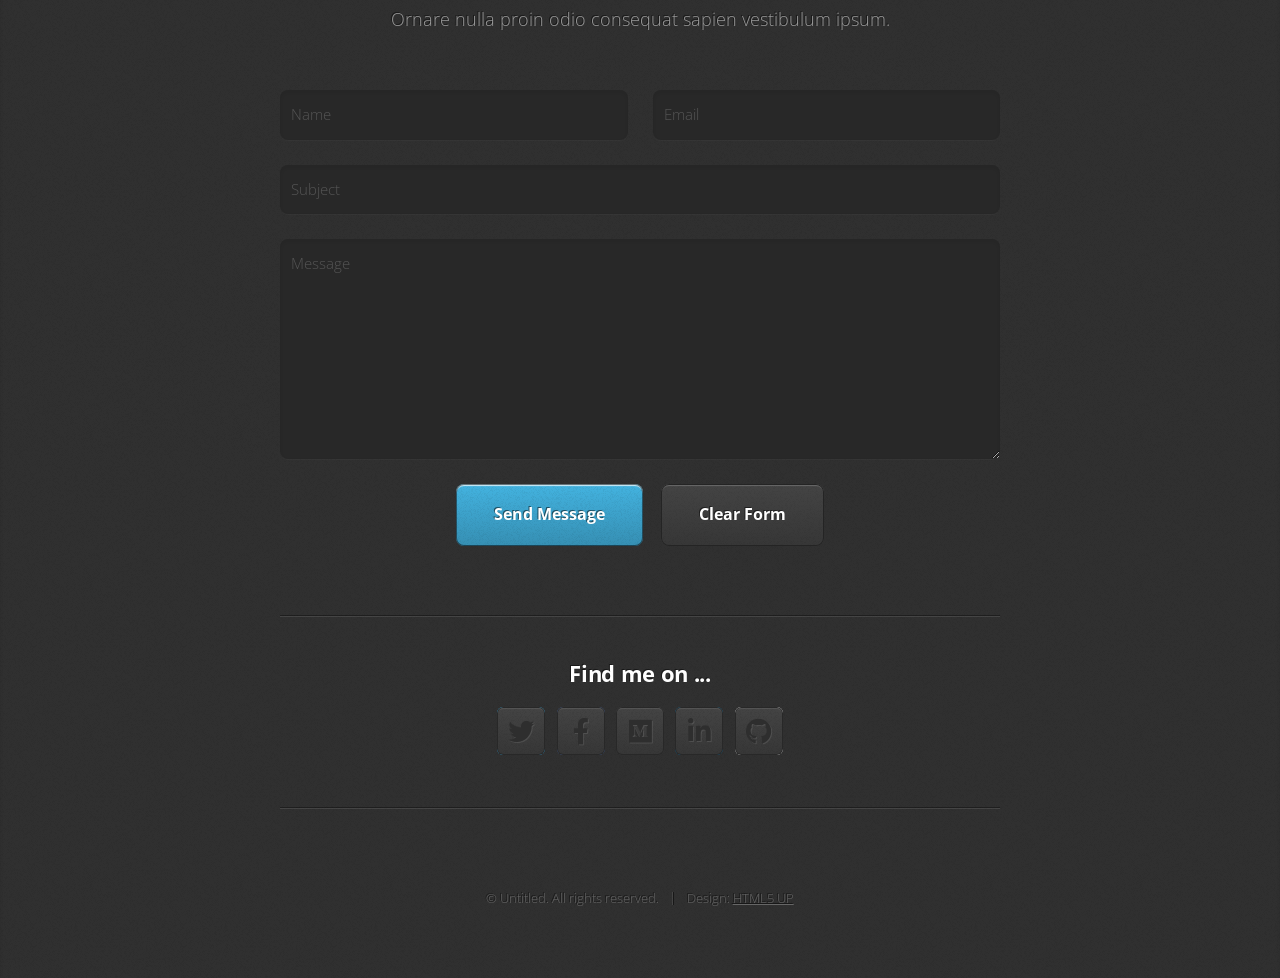
==== commit fca1e061: "added page" ====
--- a/index.html
+++ b/index.html
@@ -47,106 +47,45 @@
 					<div class="row">
 						<div class="col-4 col-6-medium col-12-small">
 							<article class="box style2">
-								<a href="#" class="image featured"><img src="images/linux.png" alt="" /></a>
-								<h3><a href="linux1.html">Linux</a></h3>
+								<a href="./linux1.html" class="image featured"><img src="images/linux.png" height="300" alt="" /></a>
+								<h3><a href="./linux1.html">Linux</a></h3>
 								<p>Curated for DevOps Engineers.</p>
 							</article>
 						</div>
 						<div class="col-4 col-6-medium col-12-small">
 							<article class="box style2">
-								<a href="#" class="image featured"><img src="images/pic02.jpg" alt="" /></a>
-								<h3><a href="#">Veroeros primis</a></h3>
+								<a href="./dhcp.html" class="image featured"><img src="images/dhcp.avif"  height="300" alt="" /></a>
+								<h3><a href="./dhcp.html">DHCP</a></h3>
+								<p>Dynamic Host Configuration Protocol</p>
+							</article>
+						</div>
+						
+						
+					<footer>
+						<p>Lorem ipsum dolor sit sapien vestibulum ipsum primis?</p>
+						<a href="#Devops" class="button large scrolly">Wanna Learn Devops Technical Skills</a>
+					</footer>
+				</div>
+			</article>
+
+
+		<!-- Devops -->
+			<article id="Devops" class="wrapper style31">
+				<div class="container">
+					<header>
+						<h2>DevOps Technical skills.</h2>
+						<p>Tools and processes that are very common in DevOps roles. May not be required everywhere but be familiar.</p>
+					</header>
+					<div class="row">
+						<div class="col-4 col-6-medium col-12-small">
+							<article class="box style2">
+								<a href="#" class="image featured"><img src="images/linux.png" alt="" /></a>
+								<h3><a href="./linux1.html">Linux for Devops Enginners</a></h3>
+								<div id="button"><a href="linux1.html">Log In</a></div>
 								<p>Ornare nulla proin odio consequat.</p>
 							</article>
 						</div>
-						<div class="col-4 col-6-medium col-12-small">
-							<article class="box style2">
-								<a href="#" class="image featured"><img src="images/pic03.jpg" alt="" /></a>
-								<h3><a href="#">Lorem ipsum</a></h3>
-								<p>Ornare nulla proin odio consequat.</p>
-							</article>
-						</div>
-						<div class="col-4 col-6-medium col-12-small">
-							<article class="box style2">
-								<a href="#" class="image featured"><img src="images/pic04.jpg" alt="" /></a>
-								<h3><a href="#">Tempus dolore</a></h3>
-								<p>Ornare nulla proin odio consequat.</p>
-							</article>
-						</div>
-						<div class="col-4 col-6-medium col-12-small">
-							<article class="box style2">
-								<a href="#" class="image featured"><img src="images/pic05.jpg" alt="" /></a>
-								<h3><a href="#">Feugiat aliquam</a></h3>
-								<p>Ornare nulla proin odio consequat.</p>
-							</article>
-						</div>
-						<div class="col-4 col-6-medium col-12-small">
-							<article class="box style2">
-								<a href="#" class="image featured"><img src="images/pic06.jpg" alt="" /></a>
-								<h3><a href="#">Sed amet ornare</a></h3>
-								<p>Ornare nulla proin odio consequat.</p>
-							</article>
-						</div>
-					</div>
-					<footer>
-						<p>Lorem ipsum dolor sit sapien vestibulum ipsum primis?</p>
-						<a href="#Devops" class="button large scrolly">Wanna Learn Devops Technical Skills</a>
-					</footer>
-				</div>
-			</article>
-
-
-		<!-- Devops -->
-			<article id="Devops" class="wrapper style3">
-				<div class="container">
-					<header>
-						<h2>DevOps Technical skills.</h2>
-						<p>Tools and processes that are very common in DevOps roles. May not be required everywhere but be familiar.</p>
-					</header>
-					<div class="row">
-						<div class="col-4 col-6-medium col-12-small">
-							<article class="box style2">
-								<a href="#" class="image featured"><img src="images/linux.png" alt="" /></a>
-								<h3><a href="./linux.html">Linux for Devops Enginners</a></h3>
-								<p>Ornare nulla proin odio consequat.</p>
-							</article>
-						</div>
-						<div class="col-4 col-6-medium col-12-small">
-							<article class="box style2">
-								<a href="#" class="image featured"><img src="images/pic02.jpg" alt="" /></a>
-								<h3><a href="#">Veroeros primis</a></h3>
-								<p>Ornare nulla proin odio consequat.</p>
-							</article>
-						</div>
-						<div class="col-4 col-6-medium col-12-small">
-							<article class="box style2">
-								<a href="#" class="image featured"><img src="images/pic03.jpg" alt="" /></a>
-								<h3><a href="#">Lorem ipsum</a></h3>
-								<p>Ornare nulla proin odio consequat.</p>
-							</article>
-						</div>
-						<div class="col-4 col-6-medium col-12-small">
-							<article class="box style2">
-								<a href="#" class="image featured"><img src="images/pic04.jpg" alt="" /></a>
-								<h3><a href="#">Tempus dolore</a></h3>
-								<p>Ornare nulla proin odio consequat.</p>
-							</article>
-						</div>
-						<div class="col-4 col-6-medium col-12-small">
-							<article class="box style2">
-								<a href="#" class="image featured"><img src="images/pic05.jpg" alt="" /></a>
-								<h3><a href="#">Feugiat aliquam</a></h3>
-								<p>Ornare nulla proin odio consequat.</p>
-							</article>
-						</div>
-						<div class="col-4 col-6-medium col-12-small">
-							<article class="box style2">
-								<a href="#" class="image featured"><img src="images/pic06.jpg" alt="" /></a>
-								<h3><a href="#">Sed amet ornare</a></h3>
-								<p>Ornare nulla proin odio consequat.</p>
-							</article>
-						</div>
-					</div>
+					
 					<footer>
 						<p>Lorem ipsum dolor sit sapien vestibulum ipsum primis?</p>
 						<a href="#contact" class="button large scrolly">Get in touch with me</a>
@@ -230,7 +169,7 @@
 							<ul class="social">
 								<li><a href="#" class="icon brands fa-twitter"><span class="label">Twitter</span></a></li>
 								<li><a href="#" class="icon brands fa-facebook-f"><span class="label">Facebook</span></a></li>
-								<li><a href="https://prasunsukai.medium.com/" class="icon brands fa-medium"><span class="label">Dribbble</span></a></li>
+								<li><a href="https://prasunsukai.medium.com/" class="icon brands fa-medium"><span class="label">Medium</span></a></li>
 								<li><a href="https://www.linkedin.com/in/prasun-sukai/" class="icon brands fa-linkedin-in"><span class="label">LinkedIn</span></a></li>
 								<li><a href="https://github.com/Prasunsk" class="icon brands fa-github"><span class="label">Github</span></a></li>
 								<!--
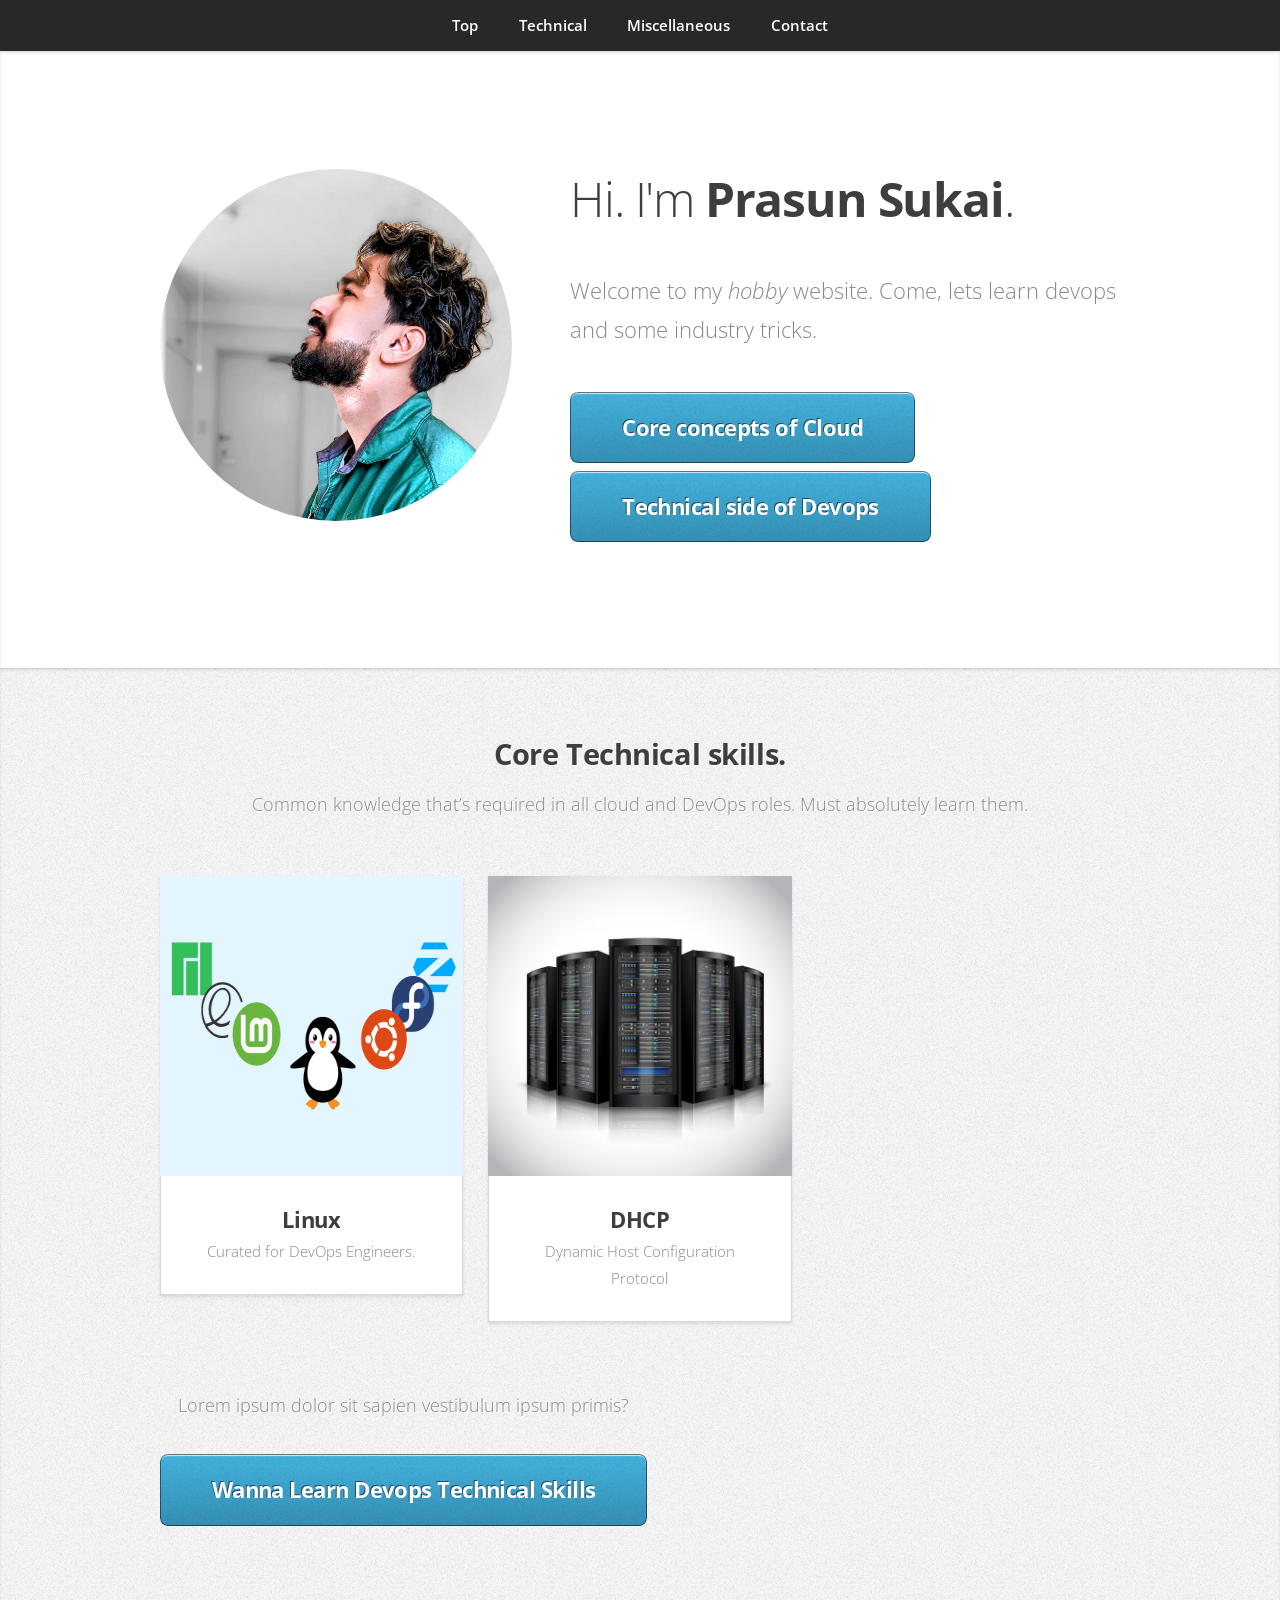
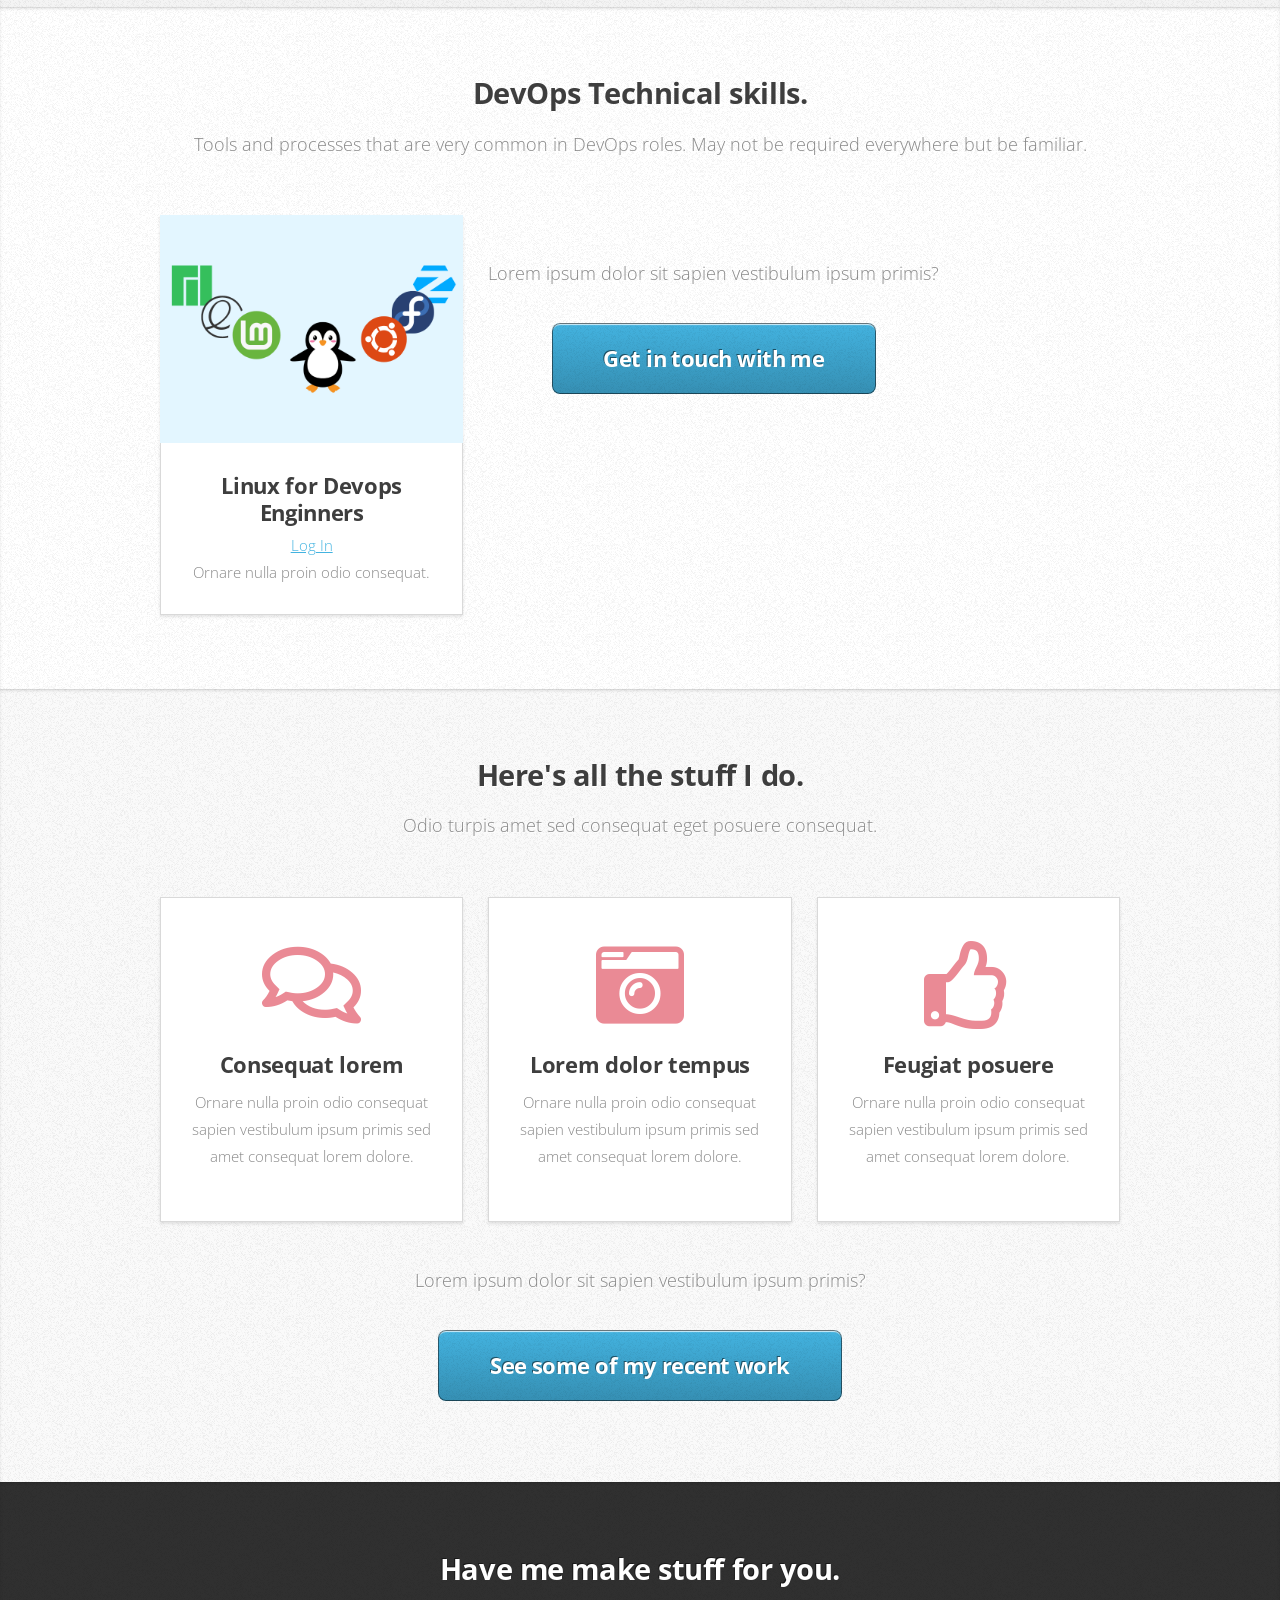
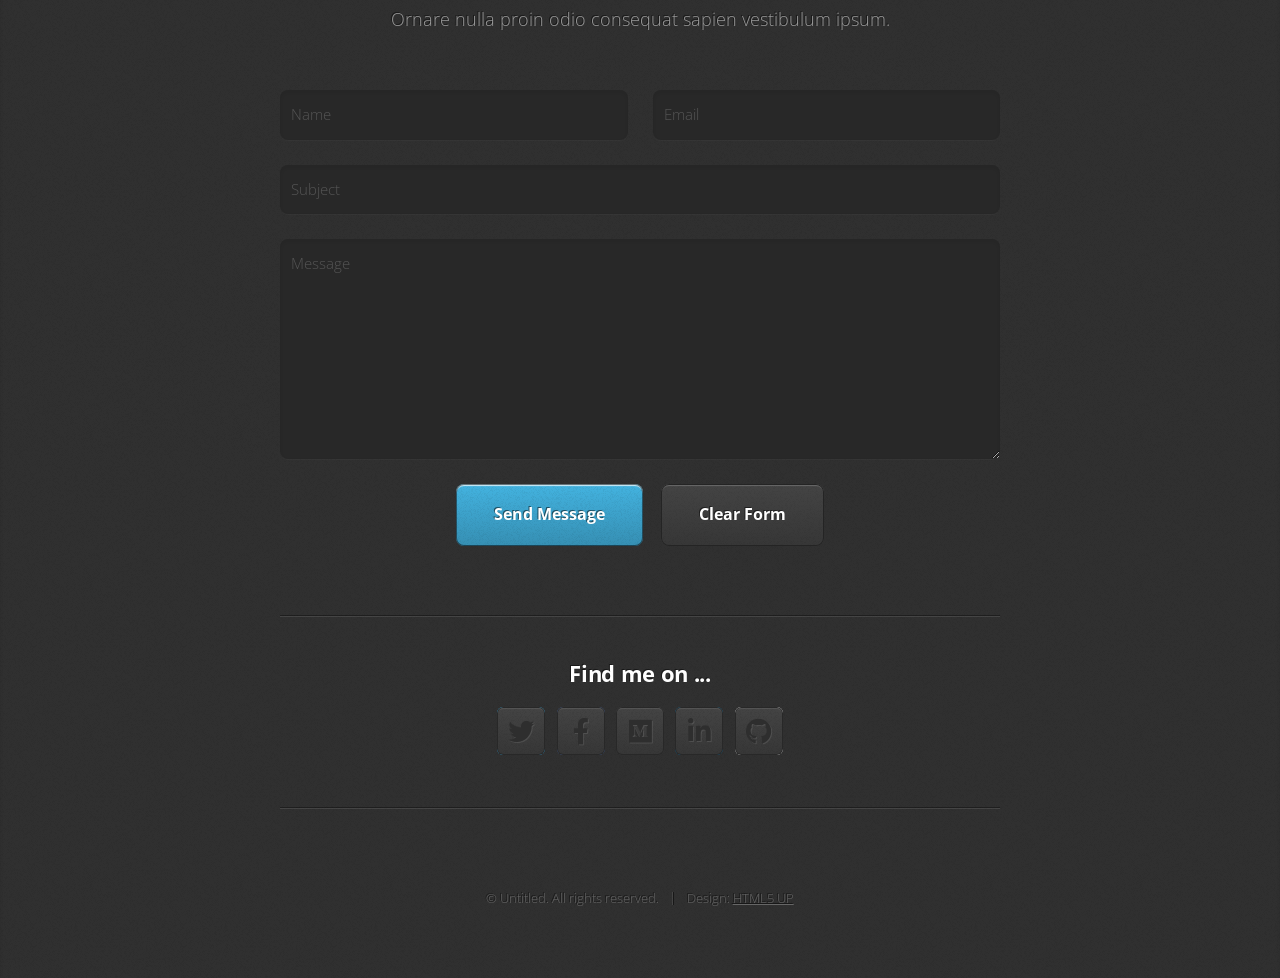
==== commit f254a79a: "Updating pages" ====
--- a/index.html
+++ b/index.html
@@ -30,8 +30,8 @@
 								<h1>Hi. I'm <strong>Prasun Sukai</strong>.</h1>
 							</header>
 							<p>Welcome to my <i> hobby </i> website. Come, lets learn devops and some industry tricks. </p>
-							<a href="#Core Concepts" class="button large scrolly">Learn the core concepts of Cloud</a>
-							<a href="#Devops" class="button large scrolly">Learn the technical side of Devops</a>
+							<a href="#Core Concepts" class="button large scrolly">Core concepts of Cloud</a>
+							<a href="#Devops" class="button large scrolly">Technical side of Devops</a>
 						</div>
 					</div>
 				</div>
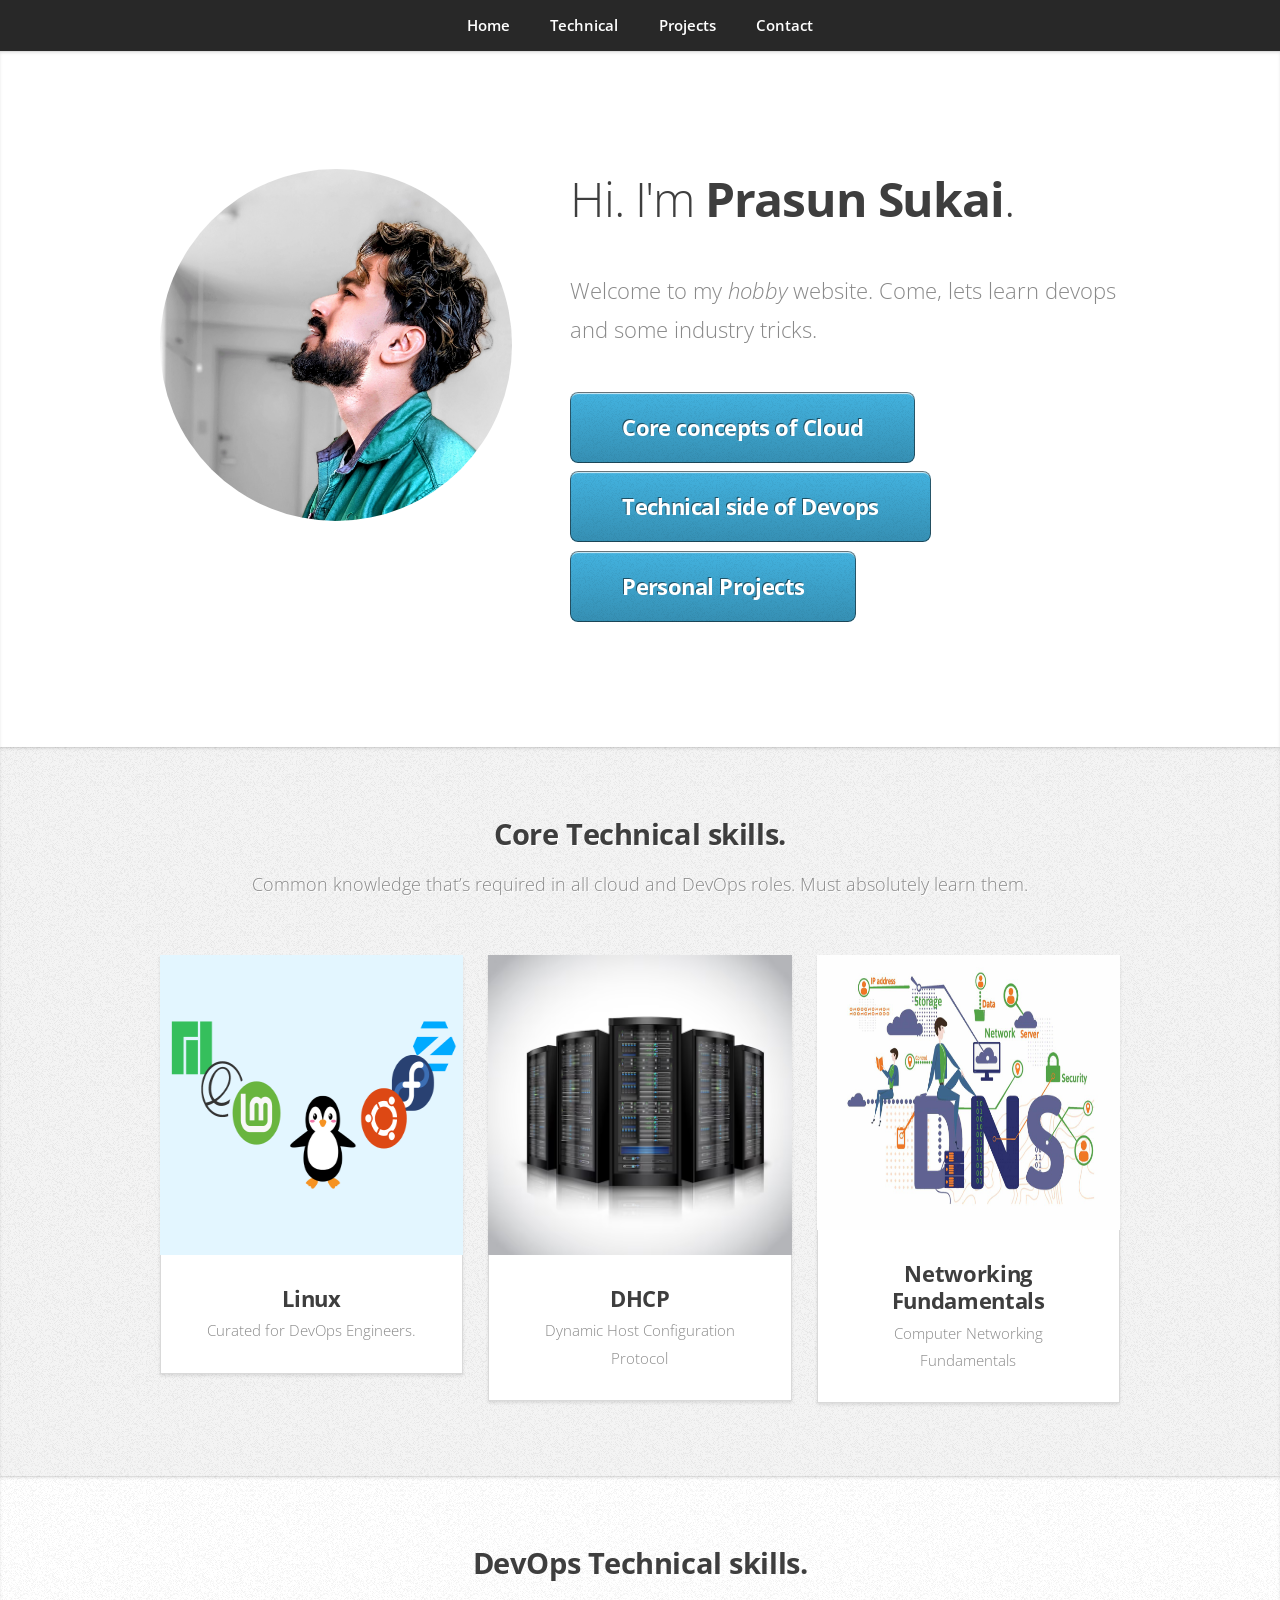
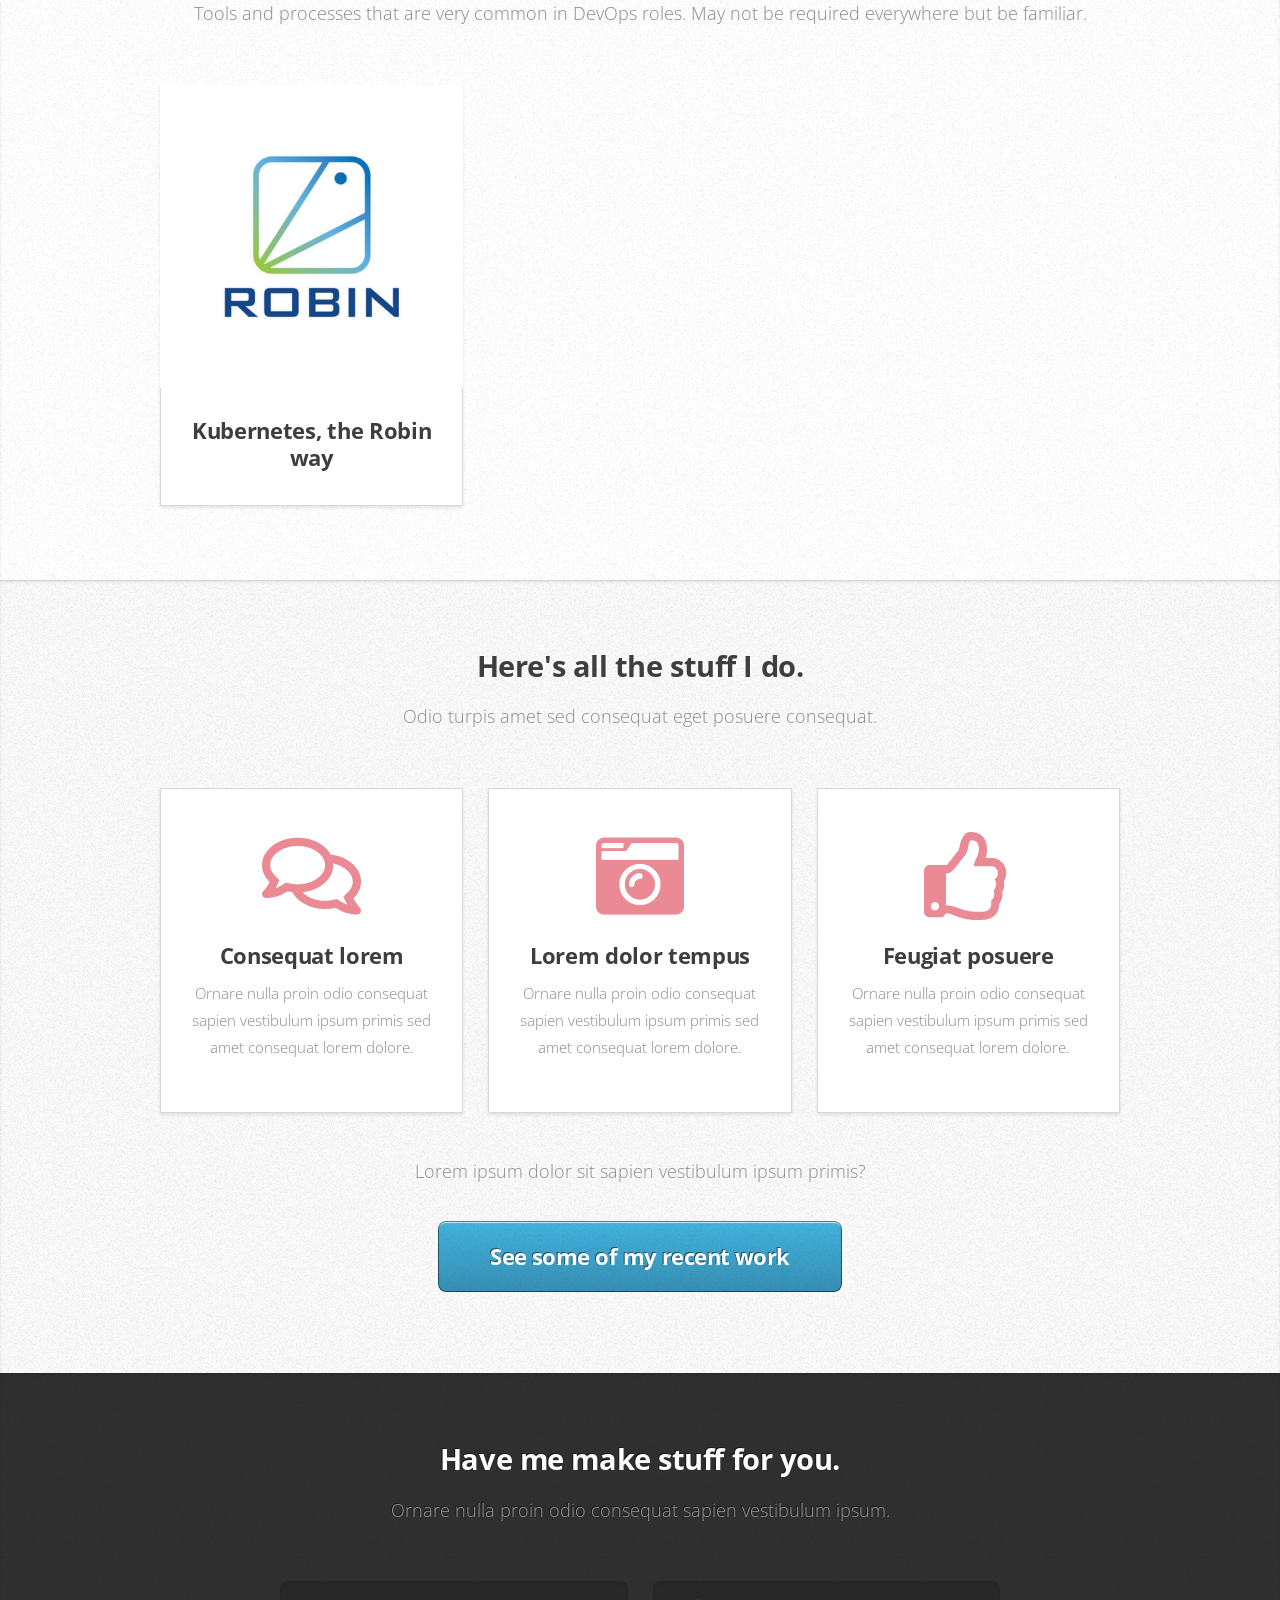
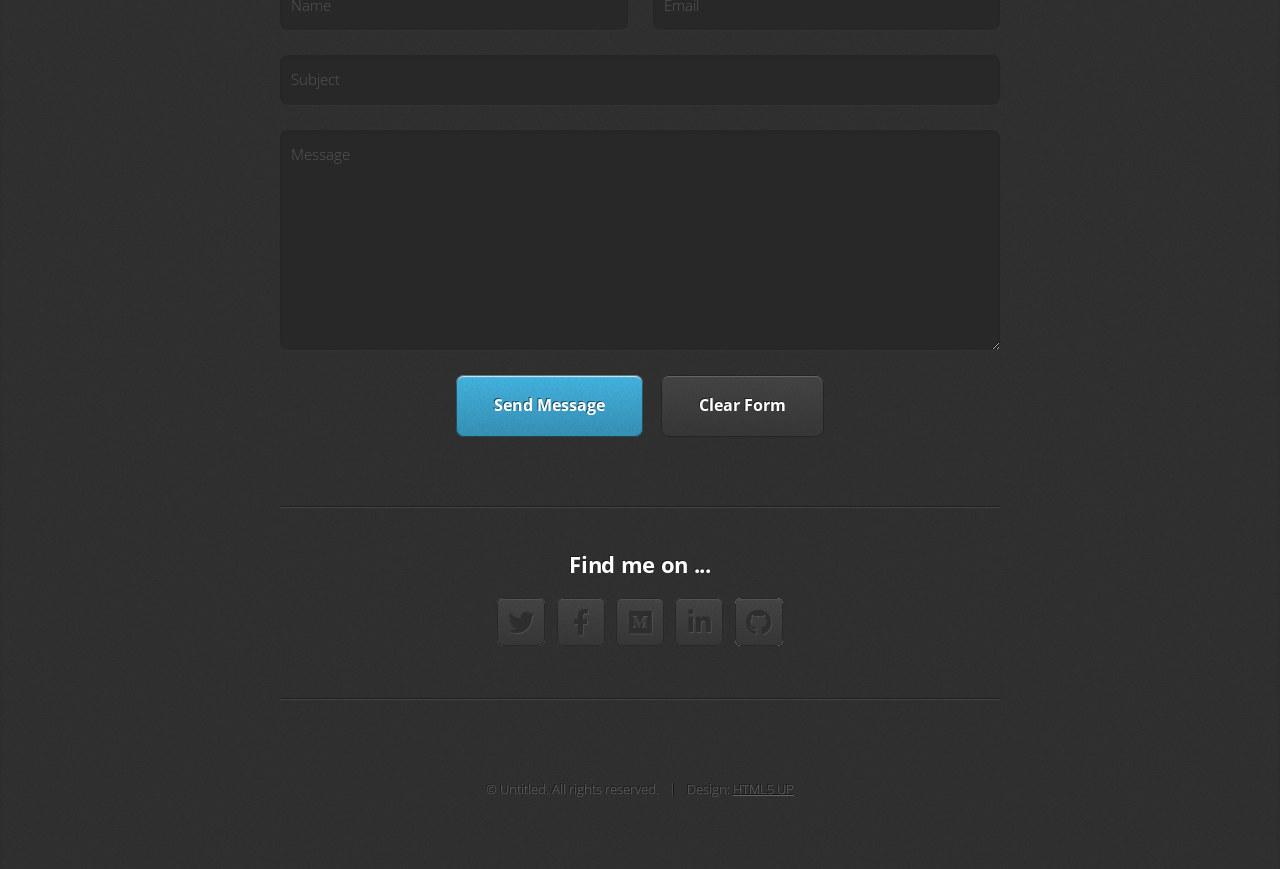
==== commit 6cd0ae54: "MajorUpdate" ====
--- a/index.html
+++ b/index.html
@@ -11,9 +11,9 @@
 		<!-- Nav -->
 			<nav id="nav">
 				<ul class="container">
-					<li><a href="#top">Top</a></li>
+					<li><a href="#top">Home</a></li>
 					<li><a href="#Core Concepts">Technical</a></li>
-					<li><a href="#Miscellenous">Miscellaneous</a></li>
+					<li><a href="#Projects">Projects</a></li>
 					<li><a href="#Contact">Contact</a></li>
 				</ul>
 			</nav>
@@ -32,6 +32,8 @@
 							<p>Welcome to my <i> hobby </i> website. Come, lets learn devops and some industry tricks. </p>
 							<a href="#Core Concepts" class="button large scrolly">Core concepts of Cloud</a>
 							<a href="#Devops" class="button large scrolly">Technical side of Devops</a>
+							<a href="#Projects" class="button large scrolly">Personal Projects</a>
+
 						</div>
 					</div>
 				</div>
@@ -47,8 +49,8 @@
 					<div class="row">
 						<div class="col-4 col-6-medium col-12-small">
 							<article class="box style2">
-								<a href="./linux1.html" class="image featured"><img src="images/linux.png" height="300" alt="" /></a>
-								<h3><a href="./linux1.html">Linux</a></h3>
+								<a href="./linux.html" class="image featured"><img src="images/linux.png" height="300" alt="" /></a>
+								<h3><a href="./linux.html">Linux</a></h3>
 								<p>Curated for DevOps Engineers.</p>
 							</article>
 						</div>
@@ -59,12 +61,13 @@
 								<p>Dynamic Host Configuration Protocol</p>
 							</article>
 						</div>
-						
-						
-					<footer>
-						<p>Lorem ipsum dolor sit sapien vestibulum ipsum primis?</p>
-						<a href="#Devops" class="button large scrolly">Wanna Learn Devops Technical Skills</a>
-					</footer>
+						<div class="col-4 col-6-medium col-12-small">
+							<article class="box style2">
+								<a href="./networking-fundamentals.html" class="image featured"><img src="images/networking-fundamentals/Slide2.JPG"  height="275" alt="" /></a>
+								<h3><a href="./networking-fundamentals.html">Networking Fundamentals</a></h3>
+								<p>Computer Networking Fundamentals</p>
+							</article>
+						</div>
 				</div>
 			</article>
 
@@ -79,23 +82,17 @@
 					<div class="row">
 						<div class="col-4 col-6-medium col-12-small">
 							<article class="box style2">
-								<a href="#" class="image featured"><img src="images/linux.png" alt="" /></a>
-								<h3><a href="./linux1.html">Linux for Devops Enginners</a></h3>
-								<div id="button"><a href="linux1.html">Log In</a></div>
-								<p>Ornare nulla proin odio consequat.</p>
+								<a href="robin.html" class="image featured"><img src="images/robin.jpg" alt="" /></a>
+								<h3><a href="./robin.html">Kubernetes, the Robin way</a></h3>
 							</article>
 						</div>
-					
-					<footer>
-						<p>Lorem ipsum dolor sit sapien vestibulum ipsum primis?</p>
-						<a href="#contact" class="button large scrolly">Get in touch with me</a>
-					</footer>
+
 				</div>
 			</article>
 
 
 		<!-- Work -->
-			<article id="work" class="wrapper style2">
+			<article id="Projects" class="wrapper style2">
 				<div class="container">
 					<header>
 						<h2>Here's all the stuff I do.</h2>
@@ -172,17 +169,6 @@
 								<li><a href="https://prasunsukai.medium.com/" class="icon brands fa-medium"><span class="label">Medium</span></a></li>
 								<li><a href="https://www.linkedin.com/in/prasun-sukai/" class="icon brands fa-linkedin-in"><span class="label">LinkedIn</span></a></li>
 								<li><a href="https://github.com/Prasunsk" class="icon brands fa-github"><span class="label">Github</span></a></li>
-								<!--
-								<li><a href="#" class="icon solid fa-rss"><span>RSS</span></a></li>
-								<li><a href="#" class="icon brands fa-instagram"><span>Instagram</span></a></li>
-								<li><a href="#" class="icon brands fa-foursquare"><span>Foursquare</span></a></li>
-								<li><a href="#" class="icon brands fa-skype"><span>Skype</span></a></li>
-								<li><a href="#" class="icon brands fa-soundcloud"><span>Soundcloud</span></a></li>
-								<li><a href="#" class="icon brands fa-youtube"><span>YouTube</span></a></li>
-								<li><a href="#" class="icon brands fa-blogger"><span>Blogger</span></a></li>
-								<li><a href="#" class="icon brands fa-flickr"><span>Flickr</span></a></li>
-								<li><a href="#" class="icon brands fa-vimeo"><span>Vimeo</span></a></li>
-								-->
 							</ul>
 							<hr />
 						</div>
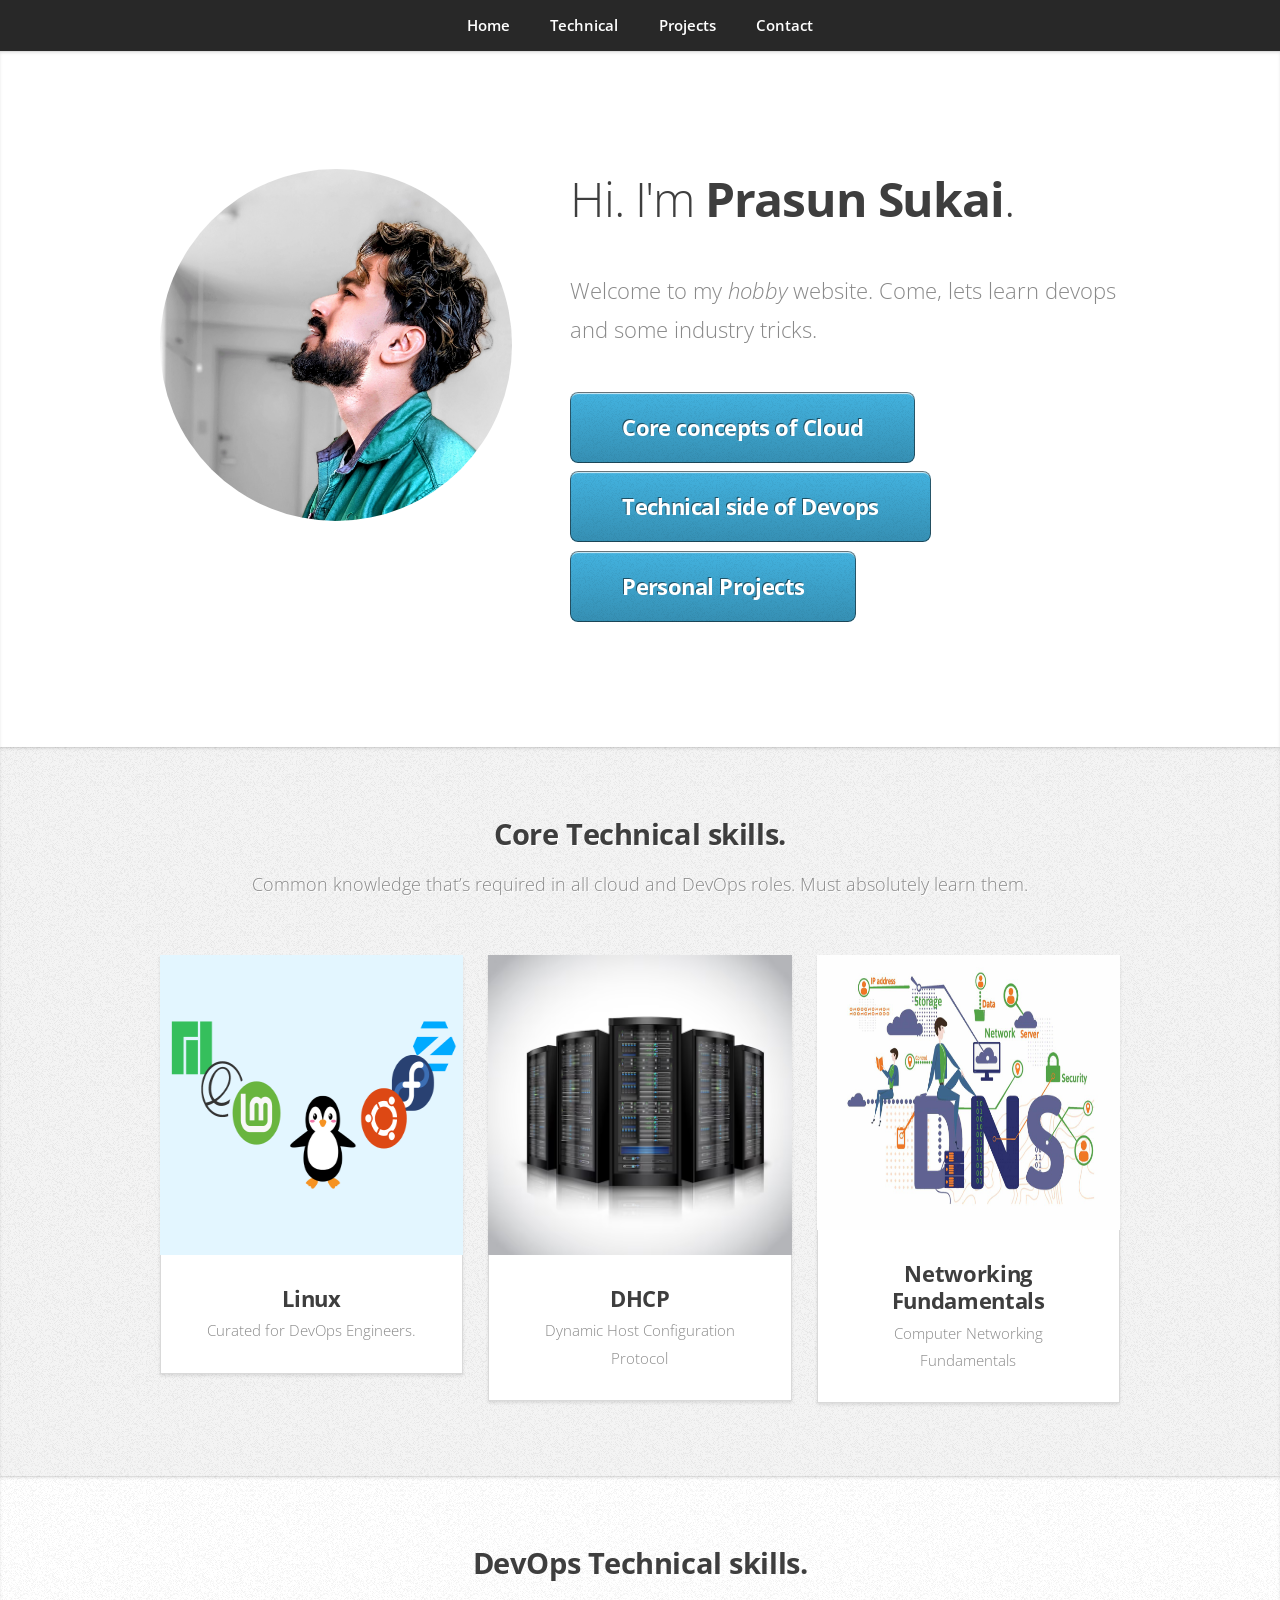
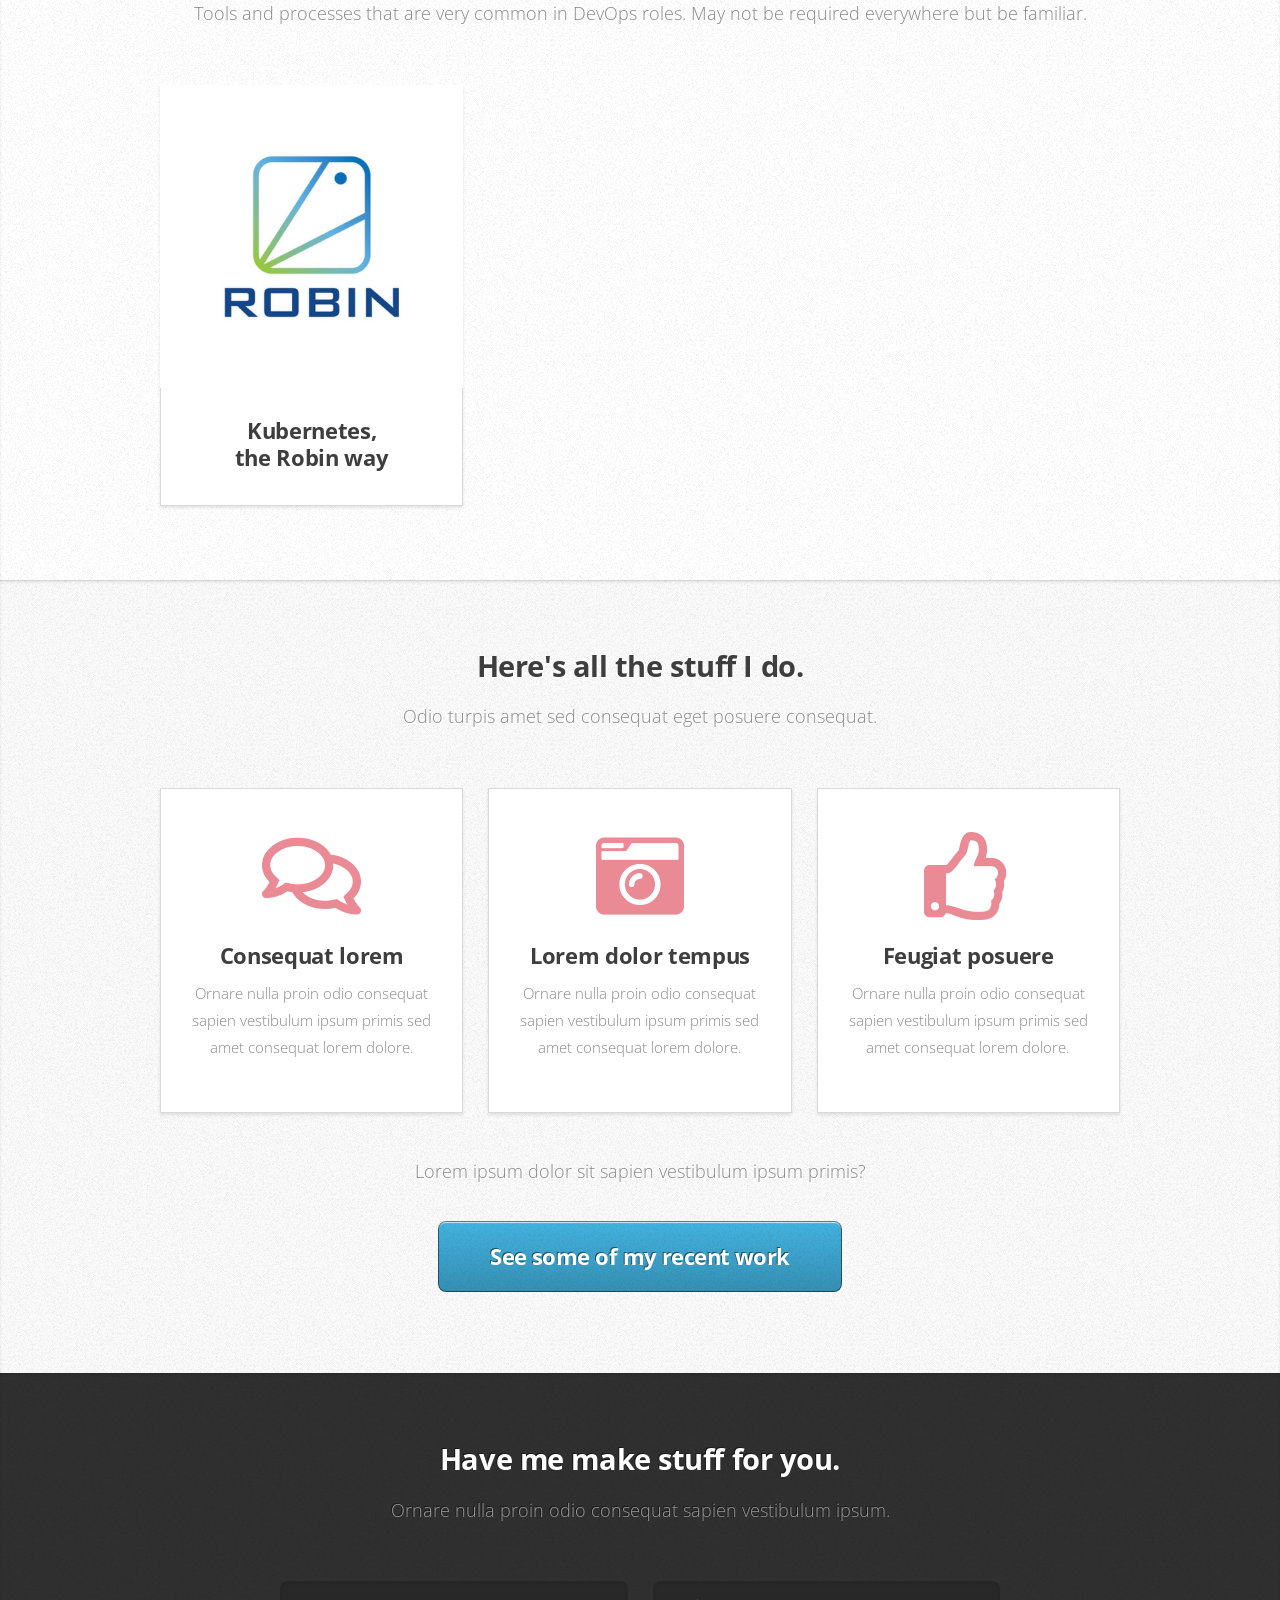
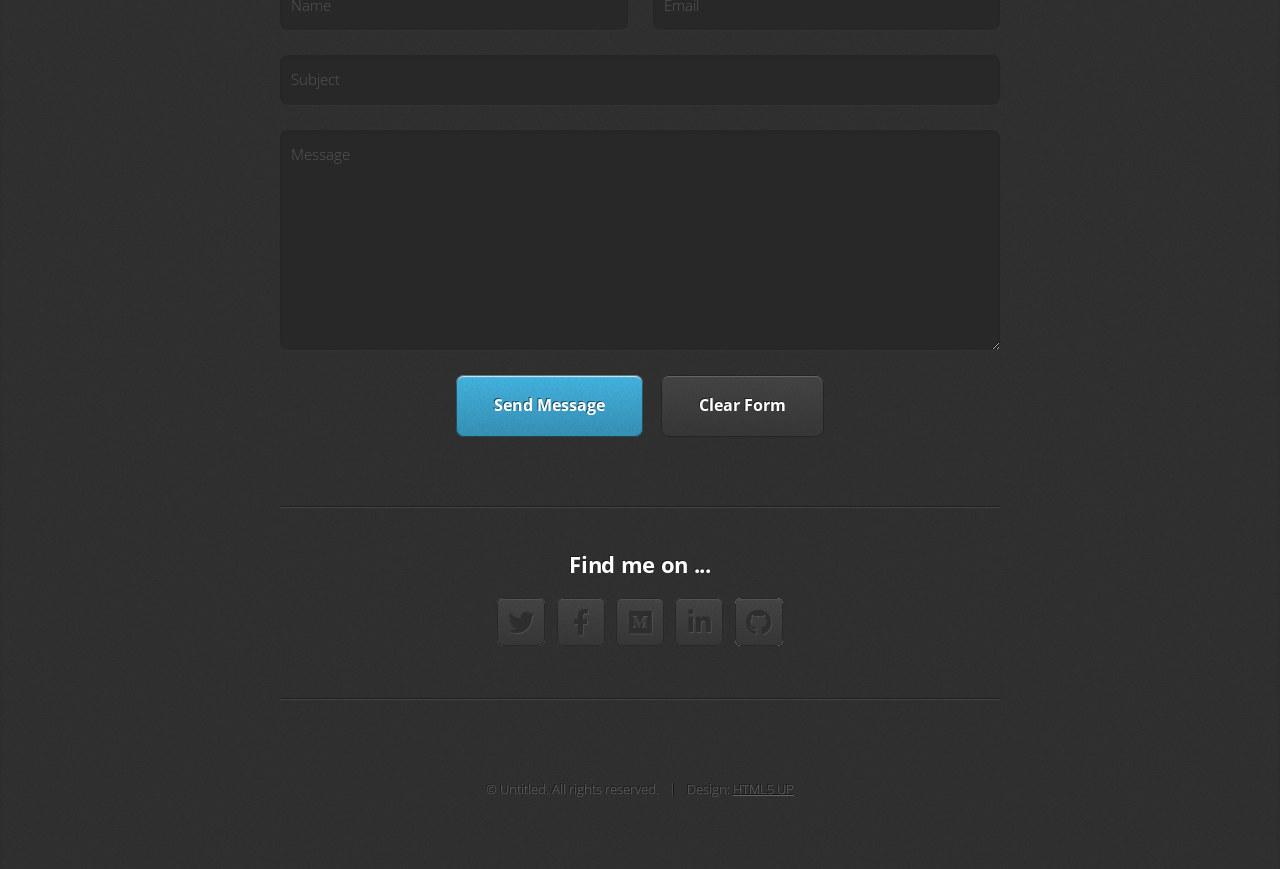
==== commit 14849a8a: "break" ====
--- a/index.html
+++ b/index.html
@@ -83,7 +83,7 @@
 						<div class="col-4 col-6-medium col-12-small">
 							<article class="box style2">
 								<a href="robin.html" class="image featured"><img src="images/robin.jpg" alt="" /></a>
-								<h3><a href="./robin.html">Kubernetes, the Robin way</a></h3>
+								<h3><a href="./robin.html">Kubernetes, <br> the Robin way</a></h3>
 							</article>
 						</div>
 
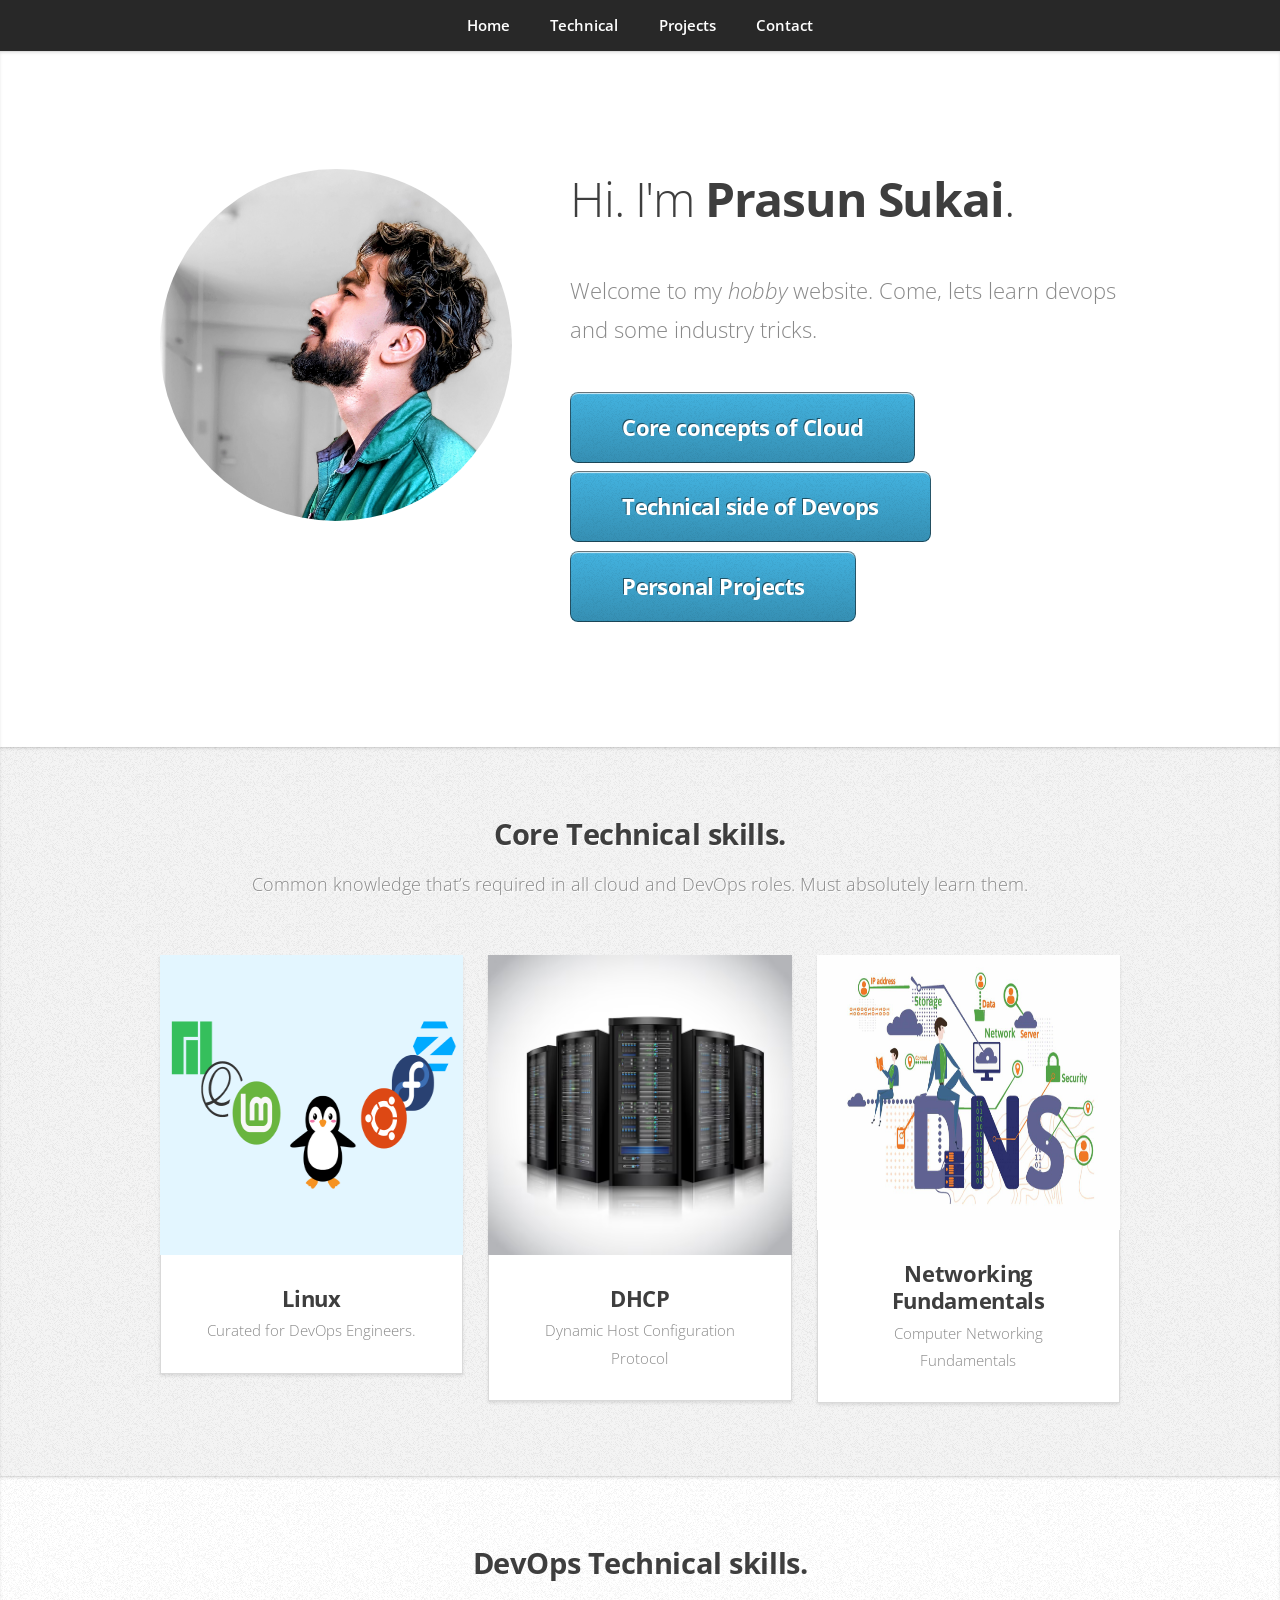
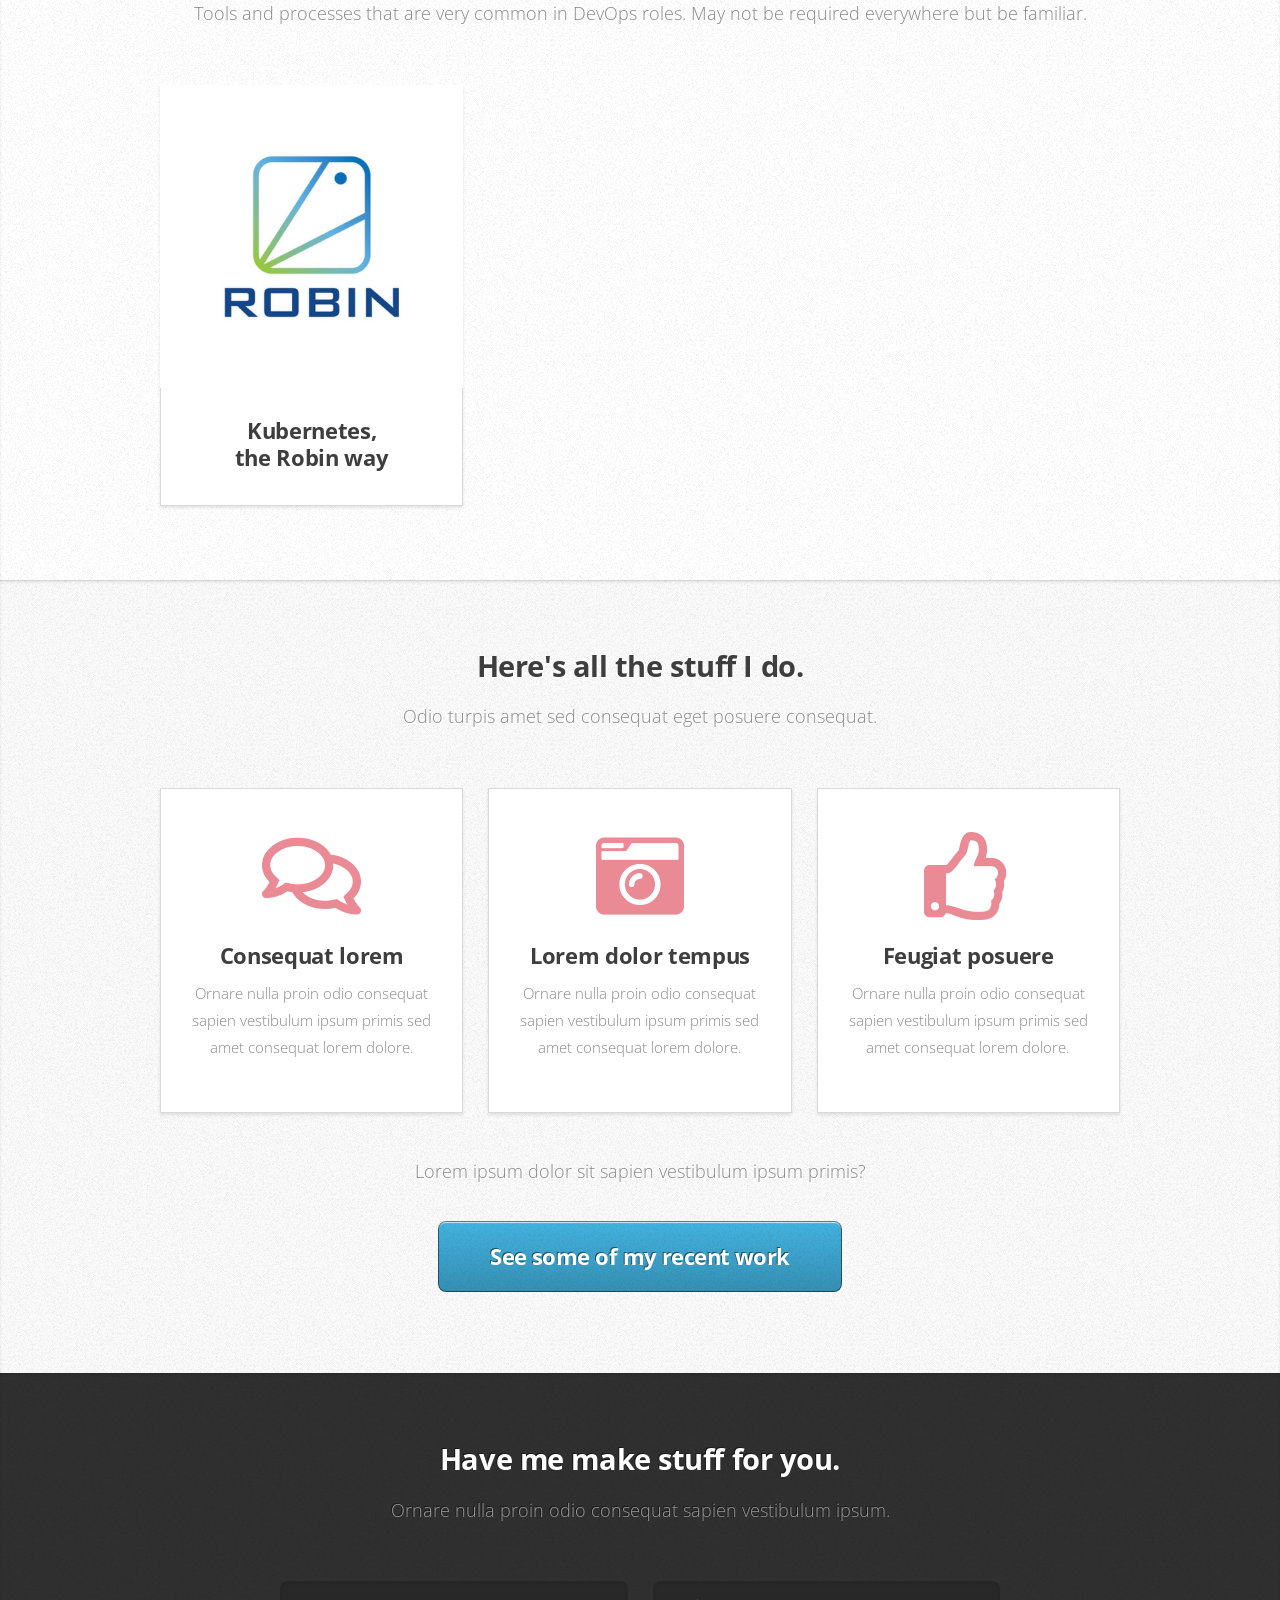
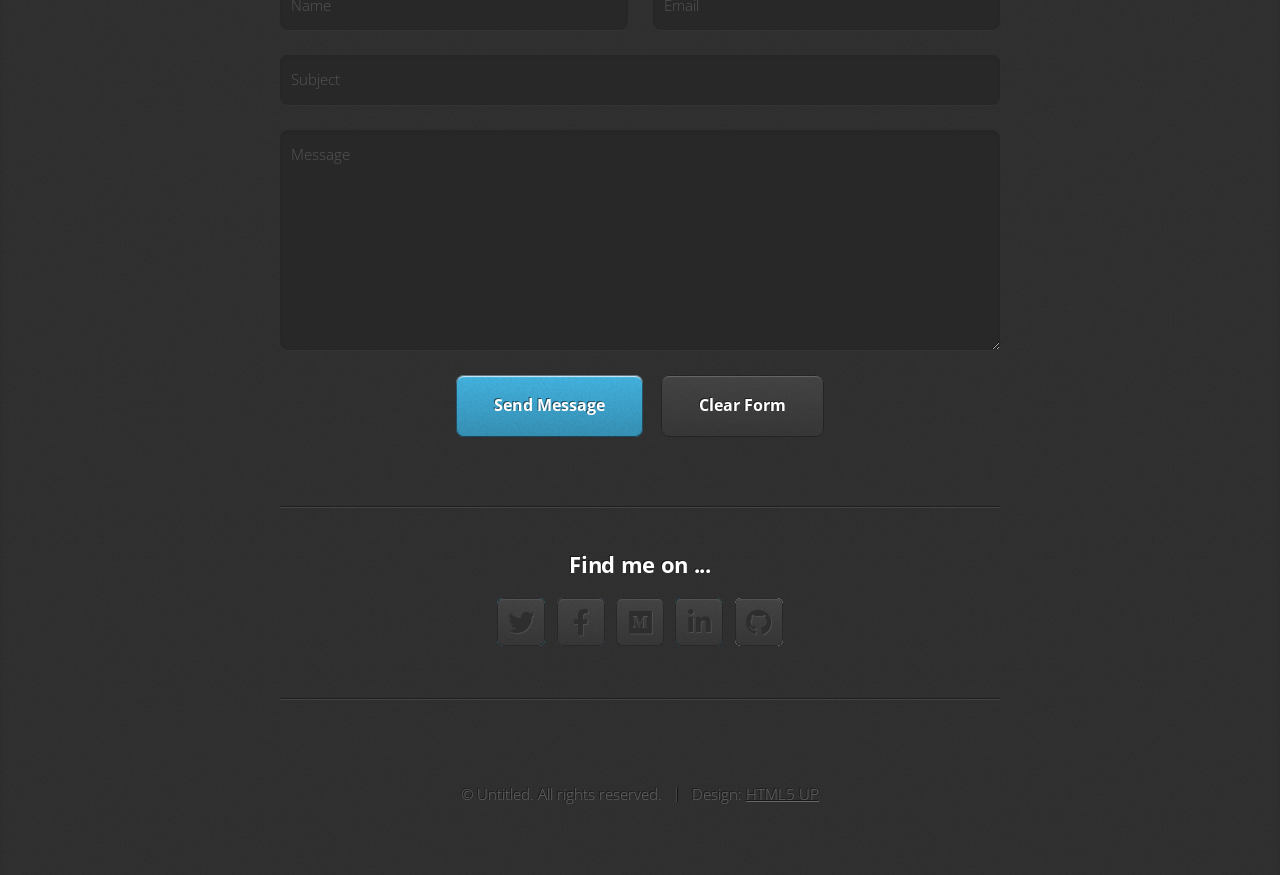
==== commit 66412f4e: "linked contact" ====
--- a/index.html
+++ b/index.html
@@ -90,7 +90,6 @@
 				</div>
 			</article>
 
-
 		<!-- Work -->
 			<article id="Projects" class="wrapper style2">
 				<div class="container">
@@ -129,7 +128,7 @@
 			</article>
 
 		<!-- Contact -->
-			<article id="contact" class="wrapper style4">
+			<article id="Contact" class="wrapper style4">
 				<div class="container medium">
 					<header>
 						<h2>Have me make stuff for you.</h2>
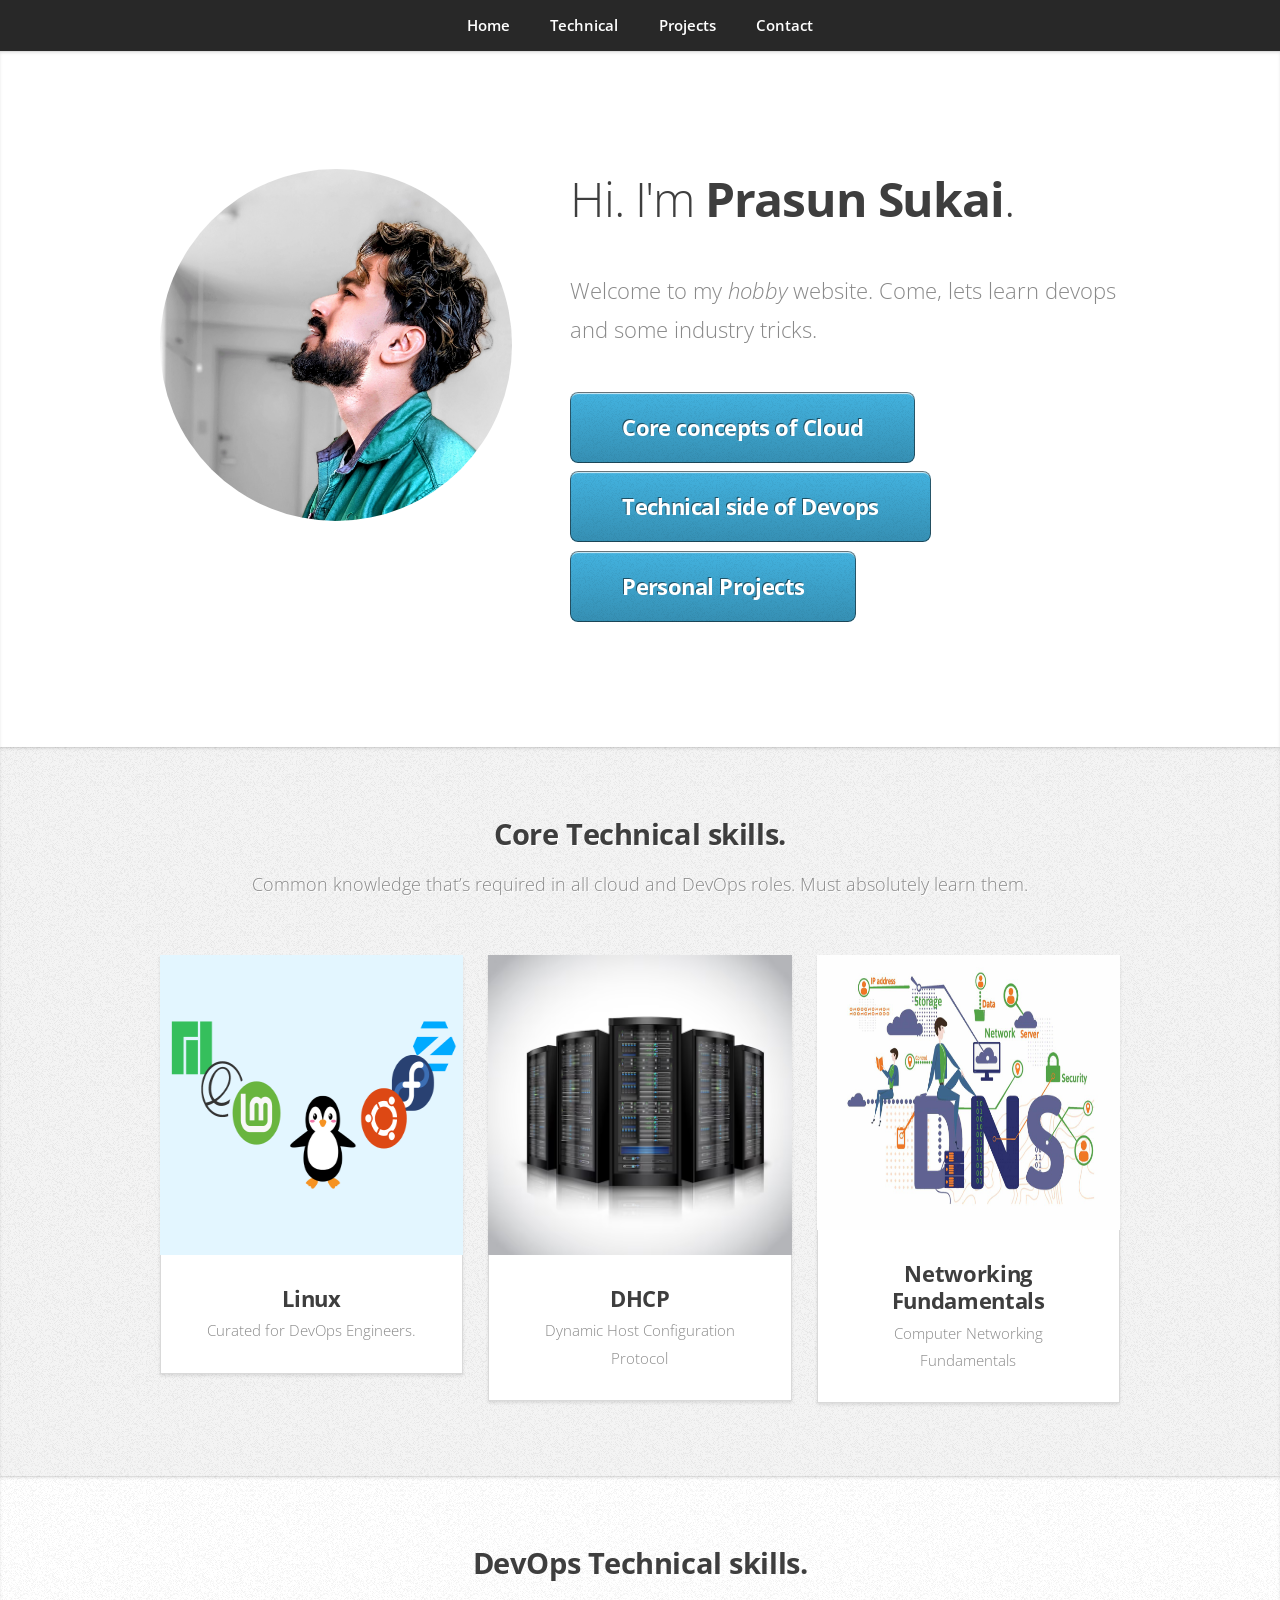
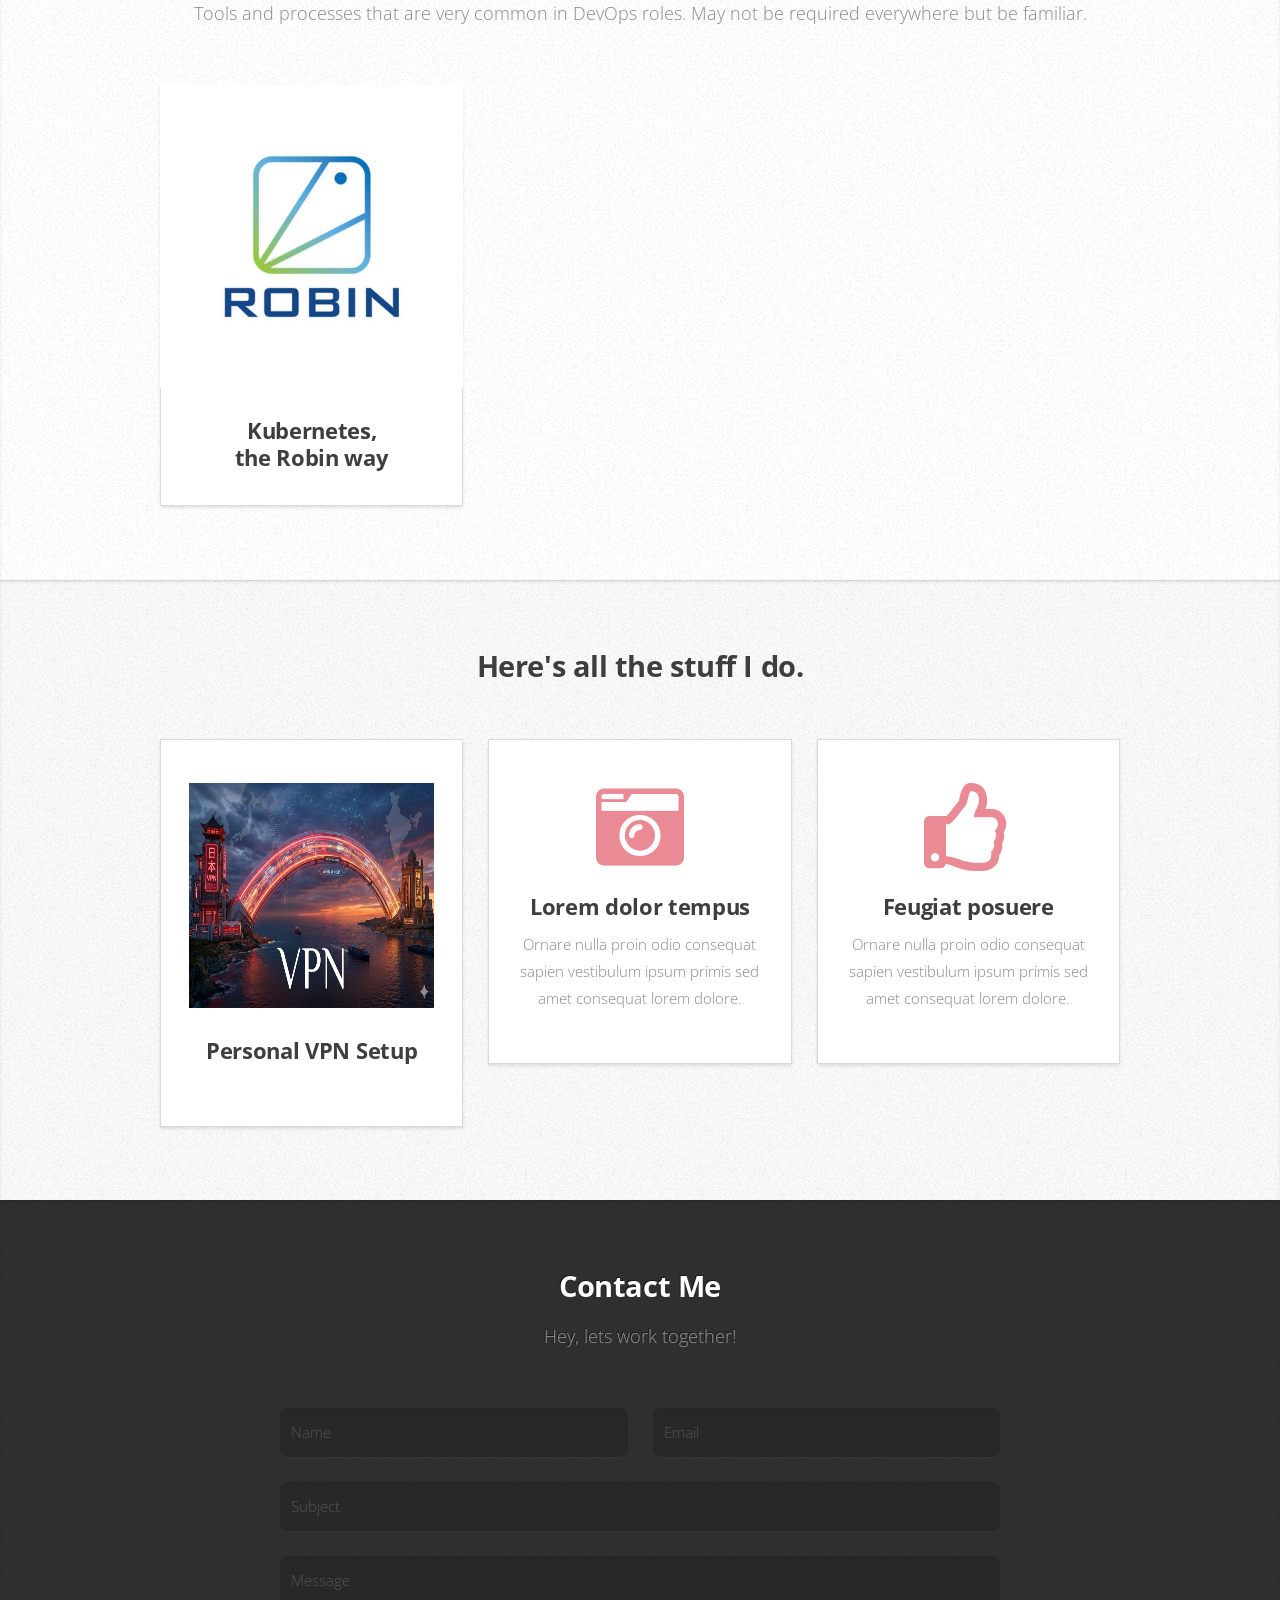
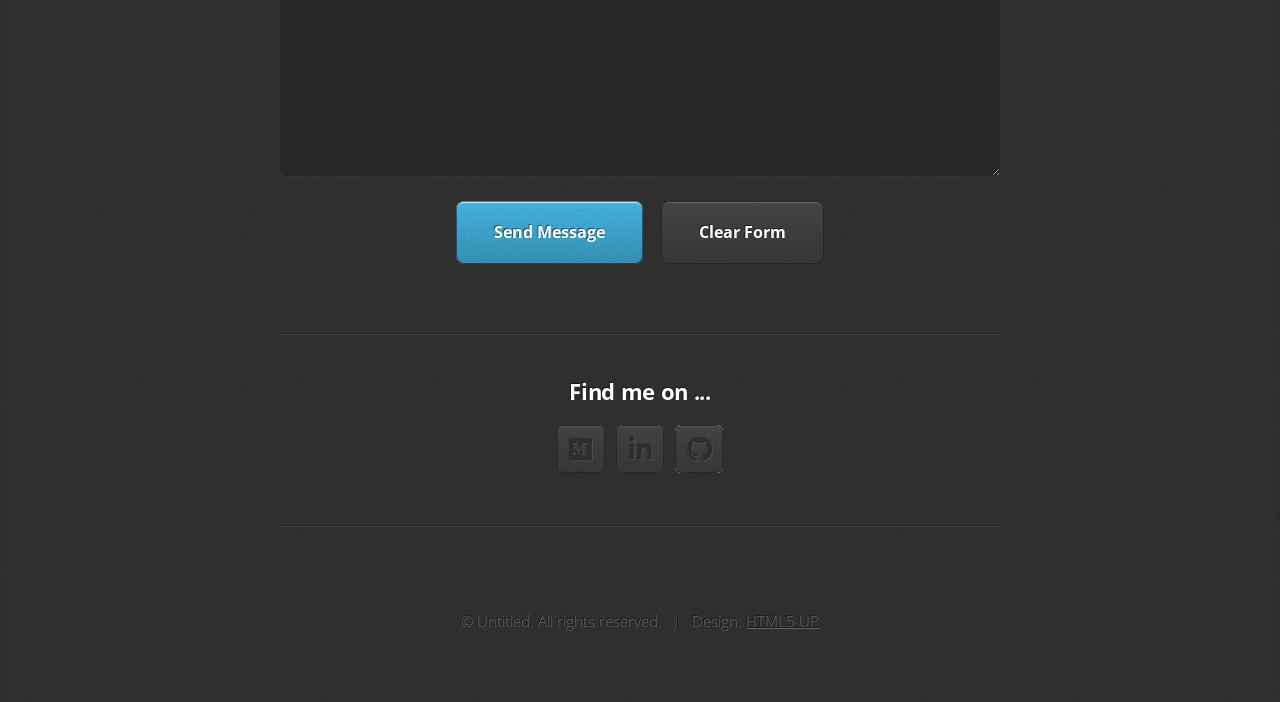
==== commit cec2b559: "Updating nav and project" ====
--- a/index.html
+++ b/index.html
@@ -12,7 +12,7 @@
 			<nav id="nav">
 				<ul class="container">
 					<li><a href="#top">Home</a></li>
-					<li><a href="#Core Concepts">Technical</a></li>
+					<li><a href="#Core-Concepts">Technical</a></li>
 					<li><a href="#Projects">Projects</a></li>
 					<li><a href="#Contact">Contact</a></li>
 				</ul>
@@ -40,7 +40,7 @@
 			</article>
 
 		<!-- Core Concepts -->
-			<article id="Core Concepts" class="wrapper style3">
+			<article id="Core-Concepts" class="wrapper style3">
 				<div class="container">
 					<header>
 						<h2>Core Technical skills.</h2>
@@ -95,14 +95,12 @@
 				<div class="container">
 					<header>
 						<h2>Here's all the stuff I do.</h2>
-						<p>Odio turpis amet sed consequat eget posuere consequat.</p>
 					</header>
 					<div class="row aln-center">
 						<div class="col-4 col-6-medium col-12-small">
 							<section class="box style1">
-								<span class="icon featured fa-comments"></span>
-								<h3>Consequat lorem</h3>
-								<p>Ornare nulla proin odio consequat sapien vestibulum ipsum primis sed amet consequat lorem dolore.</p>
+								<a href="./vpn.html" class="image featured"><img src="images/VPN/vpn.png"  height="225" alt="" /></a>
+								<h3><a href="./vpn.html">Personal VPN Setup</a></h3>
 							</section>
 						</div>
 						<div class="col-4 col-6-medium col-12-small">
@@ -120,10 +118,6 @@
 							</section>
 						</div>
 					</div>
-					<footer>
-						<p>Lorem ipsum dolor sit sapien vestibulum ipsum primis?</p>
-						<a href="#portfolio" class="button large scrolly">See some of my recent work</a>
-					</footer>
 				</div>
 			</article>
 
@@ -131,8 +125,8 @@
 			<article id="Contact" class="wrapper style4">
 				<div class="container medium">
 					<header>
-						<h2>Have me make stuff for you.</h2>
-						<p>Ornare nulla proin odio consequat sapien vestibulum ipsum.</p>
+						<h2>Contact Me</h2>
+						<p>Hey, lets work together!</p>
 					</header>
 					<div class="row">
 						<div class="col-12">
@@ -163,8 +157,6 @@
 							<hr />
 							<h3>Find me on ...</h3>
 							<ul class="social">
-								<li><a href="#" class="icon brands fa-twitter"><span class="label">Twitter</span></a></li>
-								<li><a href="#" class="icon brands fa-facebook-f"><span class="label">Facebook</span></a></li>
 								<li><a href="https://prasunsukai.medium.com/" class="icon brands fa-medium"><span class="label">Medium</span></a></li>
 								<li><a href="https://www.linkedin.com/in/prasun-sukai/" class="icon brands fa-linkedin-in"><span class="label">LinkedIn</span></a></li>
 								<li><a href="https://github.com/Prasunsk" class="icon brands fa-github"><span class="label">Github</span></a></li>
